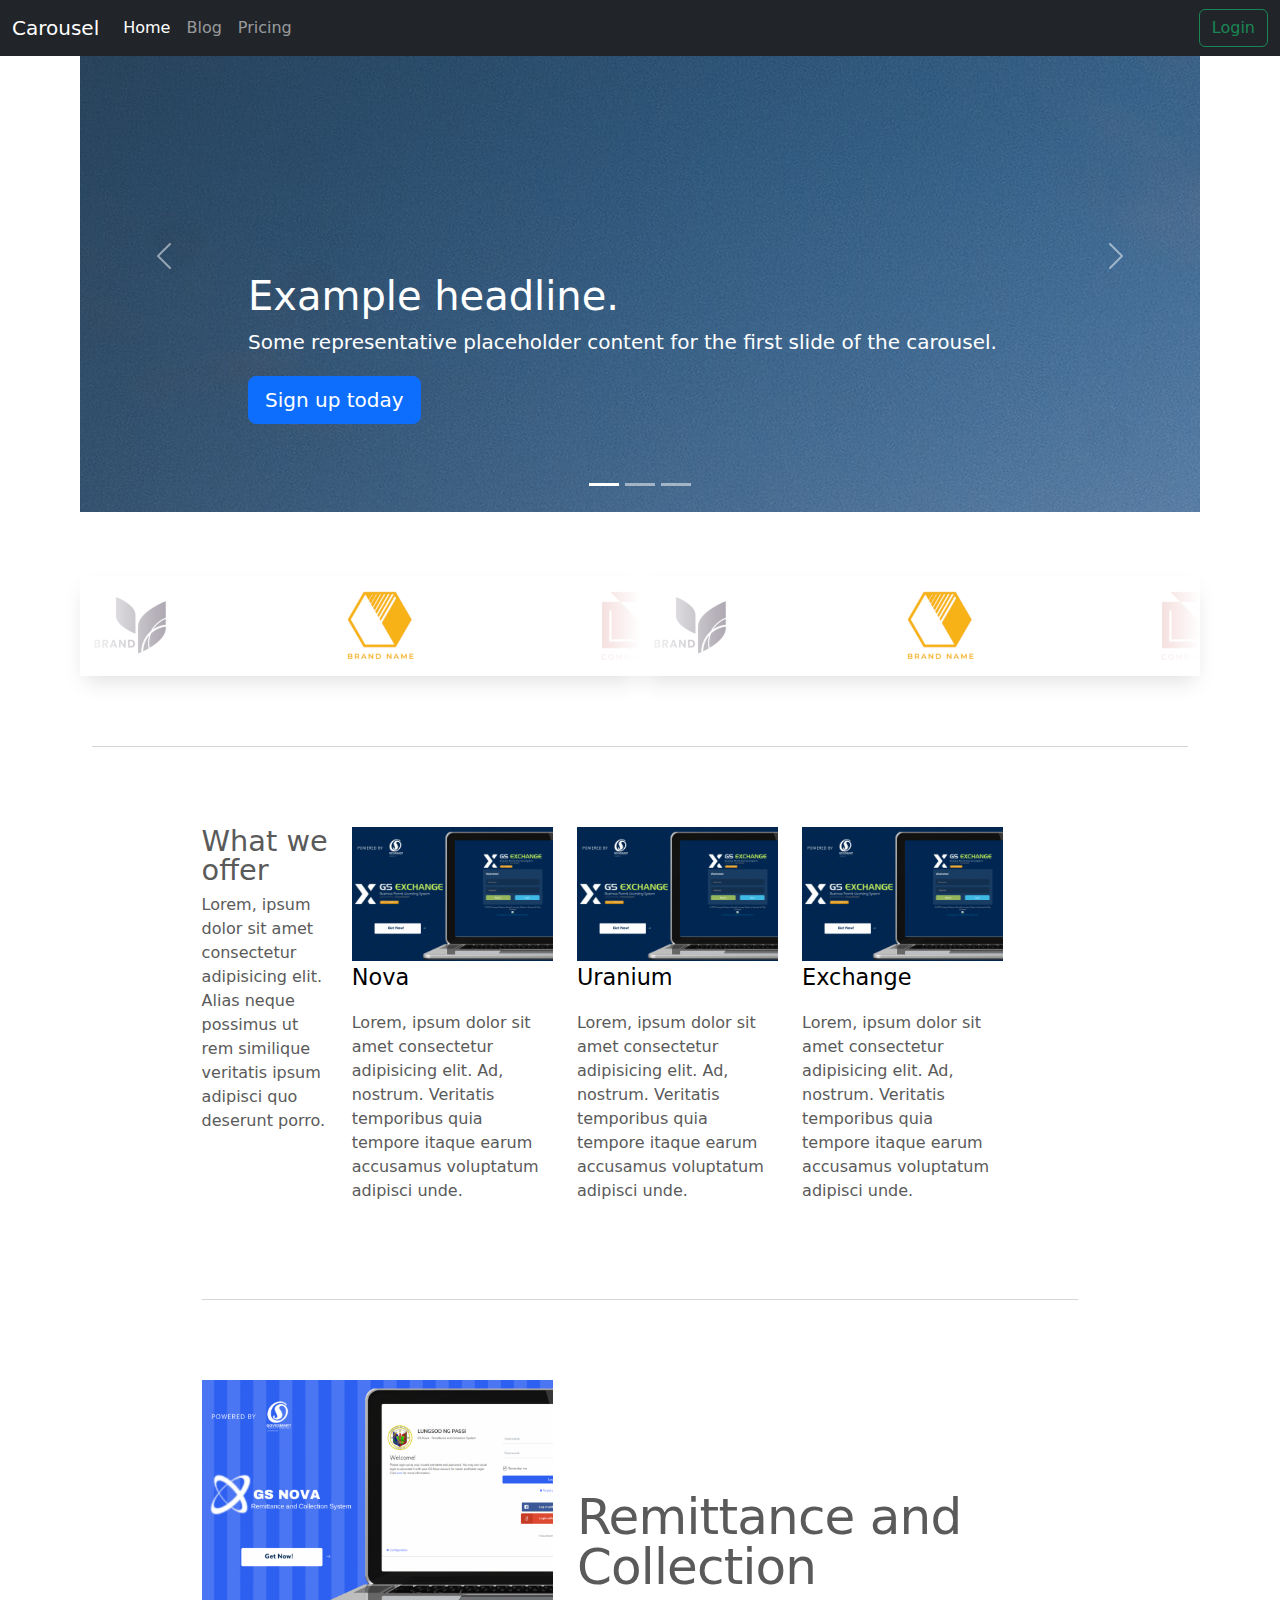
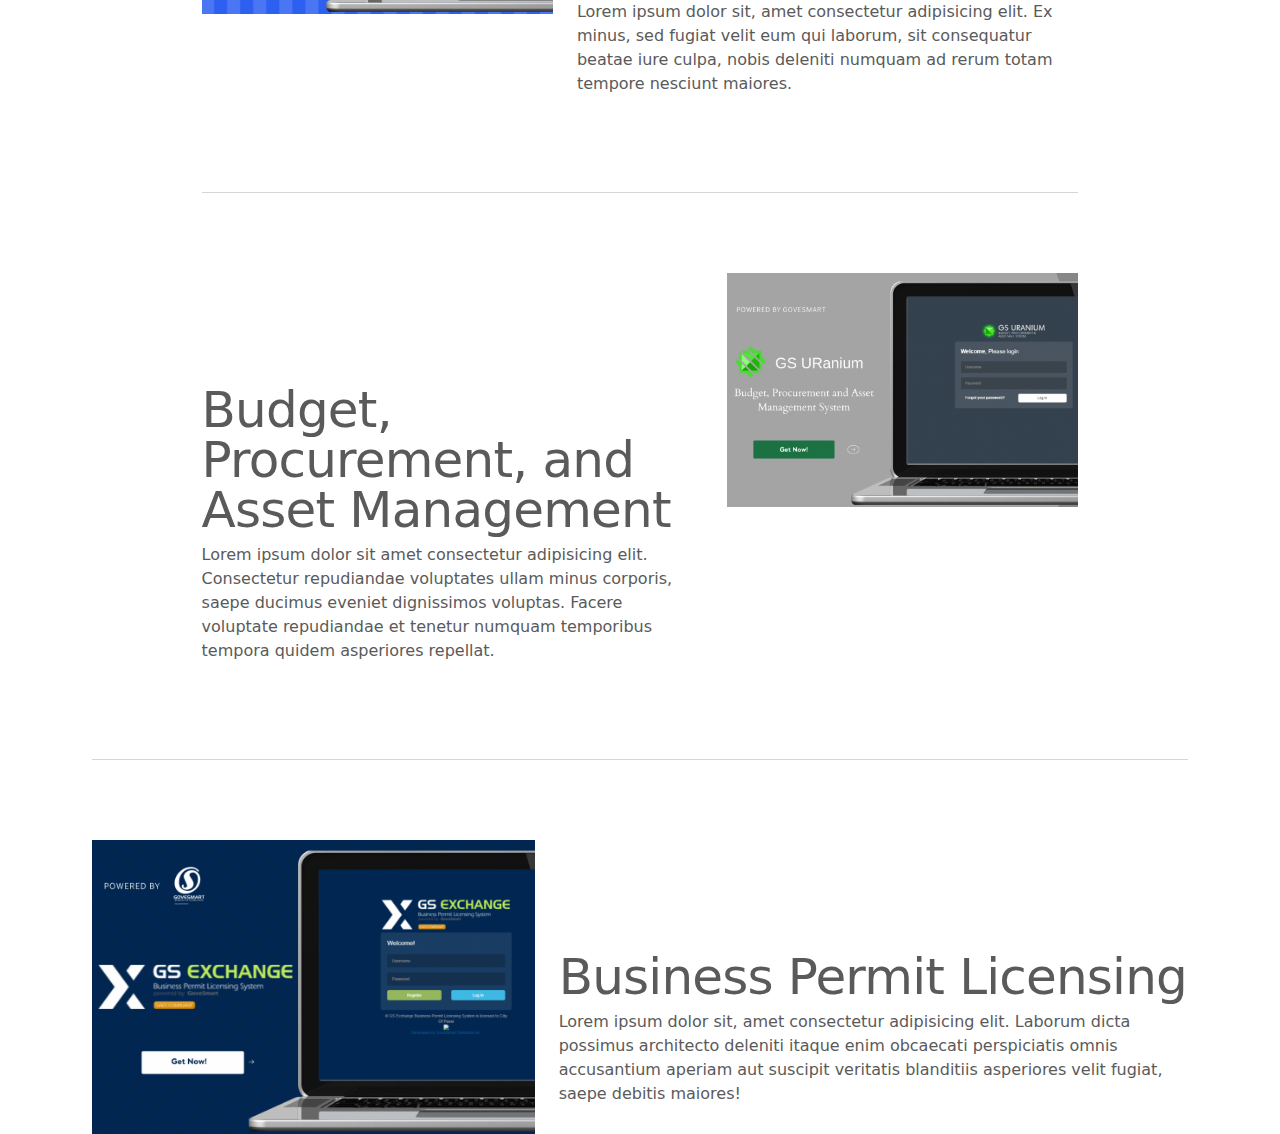
==== index.html @ 00ea893e "Update index.html" ====
<!DOCTYPE html>
<html lang="en">
<head>
    <meta charset="UTF-8">
    <meta http-equiv="X-UA-Compatible" content="IE=edge">
    <meta name="viewport" content="width=device-width, initial-scale=1.0">
    <link rel="stylesheet" href="./assets//styles/styles.css">
    <title>Home</title>
</head>
<body>
    <header>
        <nav class="navbar navbar-expand-md navbar-dark fixed-top bg-dark">
            <div class="container-fluid">
                <a href="#" class="navbar-brand">Carousel</a>
                <button class="navbar-toggler" type="button" data-bs-toggle="navbarCollapse" aria-expanded="flase" aria-label="toggle navigation">
                    <span class="navbar-toggler-icon"></span>
                </button>

                <div class="collapse navbar-collapse" id="navbarCollapse">
                    <ul class="navbar-nav me-auto mb-2 mb-md-0">
                        <li class="nav-item">
                            <a href="./index.html" class="nav-link active" aria-current="page">Home</a>
                        </li>

                        <li class="nav-item">
                            <a class="nav-link" href="./blog.html">Blog</a>
                        </li>

                        <li class="nav-item">
                            <a class="nav-link" href="#">Pricing</a>
                        </li>
                    </ul>

                    <button class="btn btn-outline-success" type="submit">Login</button>
                </div>
            </div>
        </nav>
      </header>

    <main>
      <!-- START: Hero Carousel -->

      <div id="myCarousel" class="carousel slide" data-bs-ride="carousel">
        <div class="carousel-indicators">
          <button type="button" data-bs-target="#myCarousel" data-bs-slide-to="0" class="active" aria-current="true" aria-label="Slide 1"></button>
          <button type="button" data-bs-target="#myCarousel" data-bs-slide-to="1" aria-label="Slide 2"></button>
          <button type="button" data-bs-target="#myCarousel" data-bs-slide-to="2" aria-label="Slide 3"></button>
        </div>
        <div class="carousel-inner">
          <div class="carousel-item active">
            <img max-width="100%" height="auto" src="./assets/images/daniel-chen-cNaEqXSsZ0k-unsplash.jpg" style="margin-top: -1000px;">
            <div class="container">
              <div class="carousel-caption text-start">
                <h1>Example headline.</h1>
                <p>Some representative placeholder content for the first slide of the carousel.</p>
                <p><a class="btn btn-lg btn-primary" href="#">Sign up today</a></p>
              </div>
            </div>
          </div>
          <div class="carousel-item">
            <img class="bd-placeholder-img" max-width="100%" height="auto" src="./assets/images/gustavo-sanchez-6CHtVhF7-g8-unsplash.jpg" style="margin-top: -1000px;">
            <div class="container">
              <div class="carousel-caption">
                <h1>Another example headline.</h1>
                <p>Some representative placeholder content for the second slide of the carousel.</p>
                <p><a class="btn btn-lg btn-primary" href="#">Learn more</a></p>
              </div>
            </div>
          </div>
          <div class="carousel-item">
            <img class="bd-placeholder-img" max-width="100%" height="auto" src="./assets/images/lily-banse-mjXf6po0TWs-unsplash.jpg" style="margin-top: -1000px;">
            <div class="container">
              <div class="carousel-caption text-end">
                <h1>One more for good measure.</h1>
                <p>Some representative placeholder content for the third slide of this carousel.</p>
                <p><a class="btn btn-lg btn-primary" href="#">Browse gallery</a></p>
              </div>
            </div>
          </div>
        </div>
        <button class="carousel-control-prev" type="button" data-bs-target="#myCarousel" data-bs-slide="prev">
          <span class="carousel-control-prev-icon" aria-hidden="true"></span>
          <span class="visually-hidden">Previous</span>
        </button>
        <button class="carousel-control-next" type="button" data-bs-target="#myCarousel" data-bs-slide="next">
          <span class="carousel-control-next-icon" aria-hidden="true"></span>
          <span class="visually-hidden">Next</span>
        </button>
      </div>

      <!-- END: Hero Carousel -->

      <!-- START: Clients Carousel -->

        <div class="clientCarousel">
          <div class="slider">
            <div class="slide-track">
              <div class="slide">
                <img src="./assets/images/dummy-logo-1.png" height="100" alt="" />
              </div>
              <div class="slide">
                <img src="./assets/images/dummy-logo-2.png" height="100" alt="" />
              </div>
              <div class="slide">
                <img src="./assets/images/dummy-logo-3.png" height="100" alt="" />
              </div>
              <div class="slide">
                <img src="./assets/images/dummy-logo-4.png" height="100" alt="" />
              </div>
              <div class="slide">
                <img src="./assets/images/dummy-logo-5.png" height="100" alt="" />
              </div>
              <div class="slide">
                <img src="./assets/images/dummy-logo-6.png" height="100" alt="" />
              </div>
              <div class="slide">
                <img src="./assets/images/dummy-logo-7.png" height="100" alt="" />
              </div>
              <div class="slide">
                <img src="./assets/images/dummy-logo-8.png" height="100" alt="" />
              </div>
              <div class="slide">
                <img src="./assets/images/dummy-logo-9.png" height="100" alt="" />
              </div>
            </div>
          </div>

          <div class="slider">
            <div class="slide-track">
              <div class="slide">
                <img src="./assets/images/dummy-logo-1.png" height="100" alt="" />
              </div>
              <div class="slide">
                <img src="./assets/images/dummy-logo-2.png" height="100" alt="" />
              </div>
              <div class="slide">
                <img src="./assets/images/dummy-logo-3.png" height="100" alt="" />
              </div>
              <div class="slide">
                <img src="./assets/images/dummy-logo-4.png" height="100" alt="" />
              </div>
              <div class="slide">
                <img src="./assets/images/dummy-logo-5.png" height="100" alt="" />
              </div>
              <div class="slide">
                <img src="./assets/images/dummy-logo-6.png" height="100" alt="" />
              </div>
              <div class="slide">
                <img src="./assets/images/dummy-logo-7.png" height="100" alt="" />
              </div>
              <div class="slide">
                <img src="./assets/images/dummy-logo-8.png" height="100" alt="" />
              </div>
              <div class="slide">
                <img src="./assets/images/dummy-logo-9.png" height="100" alt="" />
              </div>
            </div>
          </div>
        </div>

        <!-- START: Clients Carousel -->

      <div class="container marketing">

        <hr class="featurette-divider">

        <div class="myContainer">
          <div class="row featurette">
            <div class="col-md-2">
              <h6 class="my-featuretter-heading-1 fw-normal lh-1">What we offer</h6>
              <p class="lead">Lorem, ipsum dolor sit amet consectetur adipisicing elit. Alias neque possimus ut rem similique veritatis ipsum adipisci quo deserunt porro.</p>
            </div>
            <div class="col-md-3">
              <img class="bd-placeholder-img bd-placeholder-img-lg featurette-image img-fluid mx-auto" height="170px"src="./assets/images/exchange.png" alt="exchange">
              <p class="my-para">Nova</p>
              <p>Lorem, ipsum dolor sit amet consectetur adipisicing elit. Ad, nostrum. Veritatis temporibus quia tempore itaque earum accusamus voluptatum adipisci unde.</p>
            </div>
            <div class="col-md-3">
              <img class="bd-placeholder-img bd-placeholder-img-lg featurette-image img-fluid mx-auto" height="170px"src="./assets/images/exchange.png" alt="exchange">
              <p class="my-para">Uranium</p>
              <p>Lorem, ipsum dolor sit amet consectetur adipisicing elit. Ad, nostrum. Veritatis temporibus quia tempore itaque earum accusamus voluptatum adipisci unde.</p>
            </div>
            <div class="col-md-3">
              <img class="bd-placeholder-img bd-placeholder-img-lg featurette-image img-fluid mx-auto" height="170px"src="./assets/images/exchange.png" alt="exchange">
              <p class="my-para">Exchange</p>
              <p>Lorem, ipsum dolor sit amet consectetur adipisicing elit. Ad, nostrum. Veritatis temporibus quia tempore itaque earum accusamus voluptatum adipisci unde.</p>
            </div>
          </div>
      
          <hr class="featurette-divider">
      
          <div class="row featurette">
            <div class="col-md-7 order-md-2">
              <h2 class="featurette-heading fw-normal lh-1">Remittance and Collection</h2>
              <p class="lead">Lorem ipsum dolor sit, amet consectetur adipisicing elit. Ex minus, sed fugiat velit eum qui laborum, sit consequatur beatae iure culpa, nobis deleniti numquam ad rerum totam tempore nesciunt maiores.</p>
            </div>
            <div class="col-md-5 order-md-1">
              <img class="bd-placeholder-img bd-placeholder-img-lg featurette-image img-fluid mx-auto" width="500" height="500"  src="./assets/images/nova.png" alt="nova">
            </div>
          </div>
      
          <hr class="featurette-divider">
      
          <div class="row featurette">
            <div class="col-md-7">
              <h2 class="featurette-heading fw-normal lh-1">Budget, Procurement, and Asset Management</h2>
              <p class="lead">Lorem ipsum dolor sit amet consectetur adipisicing elit. Consectetur repudiandae voluptates ullam minus corporis, saepe ducimus eveniet dignissimos voluptas. Facere voluptate repudiandae et tenetur numquam temporibus tempora quidem asperiores repellat.</p>
            </div>
            <div class="col-md-5">
              <img class="bd-placeholder-img bd-placeholder-img-lg featurette-image img-fluid mx-auto" width="500" height="500"  src="./assets/images/uranium.png" alt="uranium">
            </div>
          </div>
        </div>

        <hr class="featurette-divider">

        <div class="row featurette">
          <div class="col-md-7 order-md-2">
            <h2 class="featurette-heading fw-normal lh-1">Business Permit Licensing</h2>
            <p class="lead">Lorem ipsum dolor sit, amet consectetur adipisicing elit. Laborum dicta possimus architecto deleniti itaque enim obcaecati perspiciatis omnis accusantium aperiam aut suscipit veritatis blanditiis asperiores velit fugiat, saepe debitis maiores!</p>
          </div>
          <div class="col-md-5 order-md-1">
            <img class="bd-placeholder-img bd-placeholder-img-lg featurette-image img-fluid mx-auto" width="500" height="500"  src="./assets/images/exchange.png" alt="exchange">
            </div>
        </div>

        <!-- /END THE FEATURETTES -->

      </div>
  </main>

  <script src="./assets/scripts/bootstrap.bundle.min.js"></script>
</body>
</html>
---- assets/styles/styles.css ----
@import './main/bootstrap.min.css';
@import './main/carousel.css';
@import './main/myStyle.css';
@import './main/otherStyles.css';
/* @import './main/blog.css';
@import './main/pricing.css';
@import './main/product.css'; */


/* START: Carousel Style */

.bd-placeholder-img {
    font-size: 1.125rem;
    text-anchor: middle;
    -webkit-user-select: none;
    -moz-user-select: none;
    user-select: none;
  }

  @media (min-width: 768px) {
    .bd-placeholder-img-lg {
      font-size: 3.5rem;
    }
  }

  .b-example-divider {
    height: 3rem;
    background-color: rgba(0, 0, 0, .1);
    border: solid rgba(0, 0, 0, .15);
    border-width: 1px 0;
    box-shadow: inset 0 .5em 1.5em rgba(0, 0, 0, .1), inset 0 .125em .5em rgba(0, 0, 0, .15);
  }

  .b-example-vr {
    flex-shrink: 0;
    width: 1.5rem;
    height: 100vh;
  }

  .bi {
    vertical-align: -.125em;
    fill: currentColor;
  }

  .nav-scroller {
    position: relative;
    z-index: 2;
    height: 2.75rem;
    overflow-y: hidden;
  }

  .nav-scroller .nav {
    display: flex;
    flex-wrap: nowrap;
    padding-bottom: 1rem;
    margin-top: -1px;
    overflow-x: auto;
    text-align: center;
    white-space: nowrap;
    -webkit-overflow-scrolling: touch;
  }

/* END: Carousel Style */

/* START: Blog Style */

.bd-placeholder-img {
  font-size: 1.125rem;
  text-anchor: middle;
  -webkit-user-select: none;
  -moz-user-select: none;
  user-select: none;
}

@media (min-width: 768px) {
  .bd-placeholder-img-lg {
    font-size: 3.5rem;
  }
}

.b-example-divider {
  height: 3rem;
  background-color: rgba(0, 0, 0, .1);
  border: solid rgba(0, 0, 0, .15);
  border-width: 1px 0;
  box-shadow: inset 0 .5em 1.5em rgba(0, 0, 0, .1), inset 0 .125em .5em rgba(0, 0, 0, .15);
}

.b-example-vr {
  flex-shrink: 0;
  width: 1.5rem;
  height: 100vh;
}

.bi {
  vertical-align: -.125em;
  fill: currentColor;
}

.nav-scroller {
  position: relative;
  z-index: 2;
  height: 2.75rem;
  overflow-y: hidden;
}

.nav-scroller .nav {
  display: flex;
  flex-wrap: nowrap;
  padding-bottom: 1rem;
  margin-top: -1px;
  overflow-x: auto;
  text-align: center;
  white-space: nowrap;
  -webkit-overflow-scrolling: touch;
}

/* END: Blog Style */
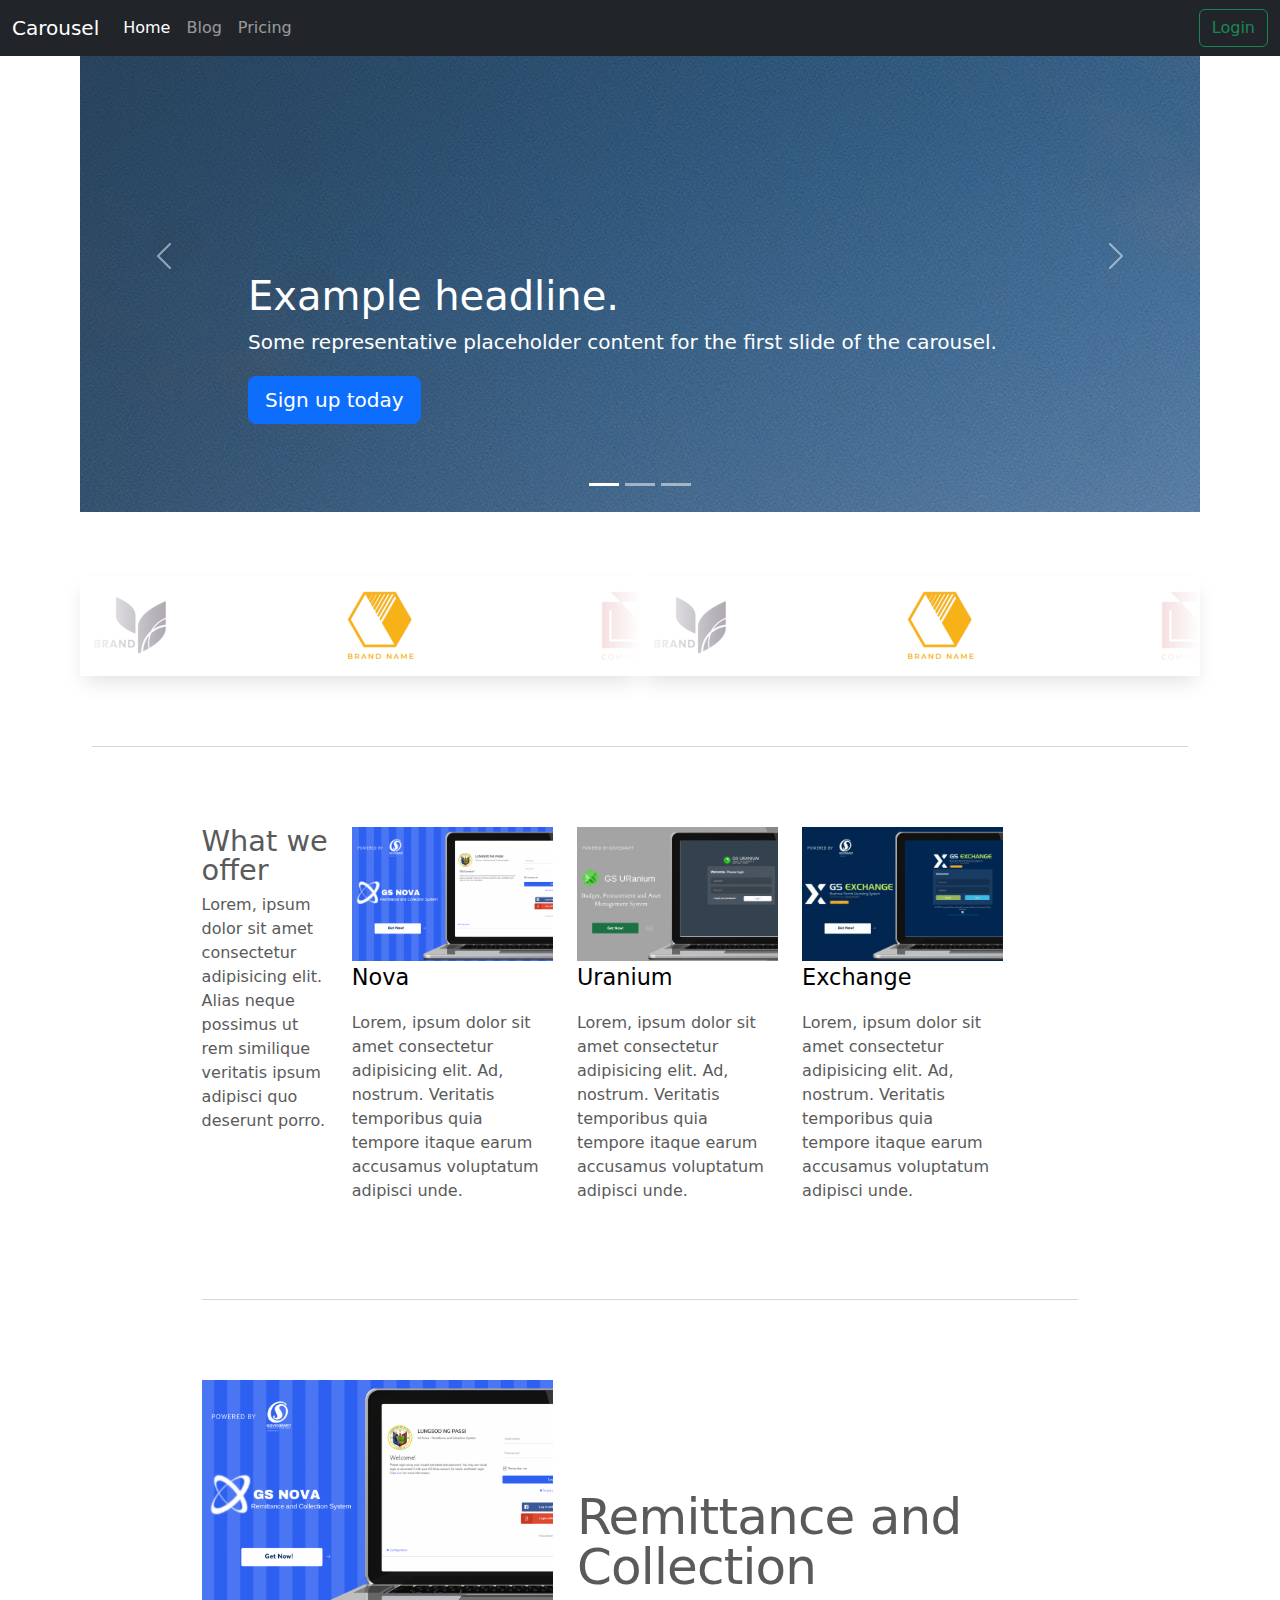
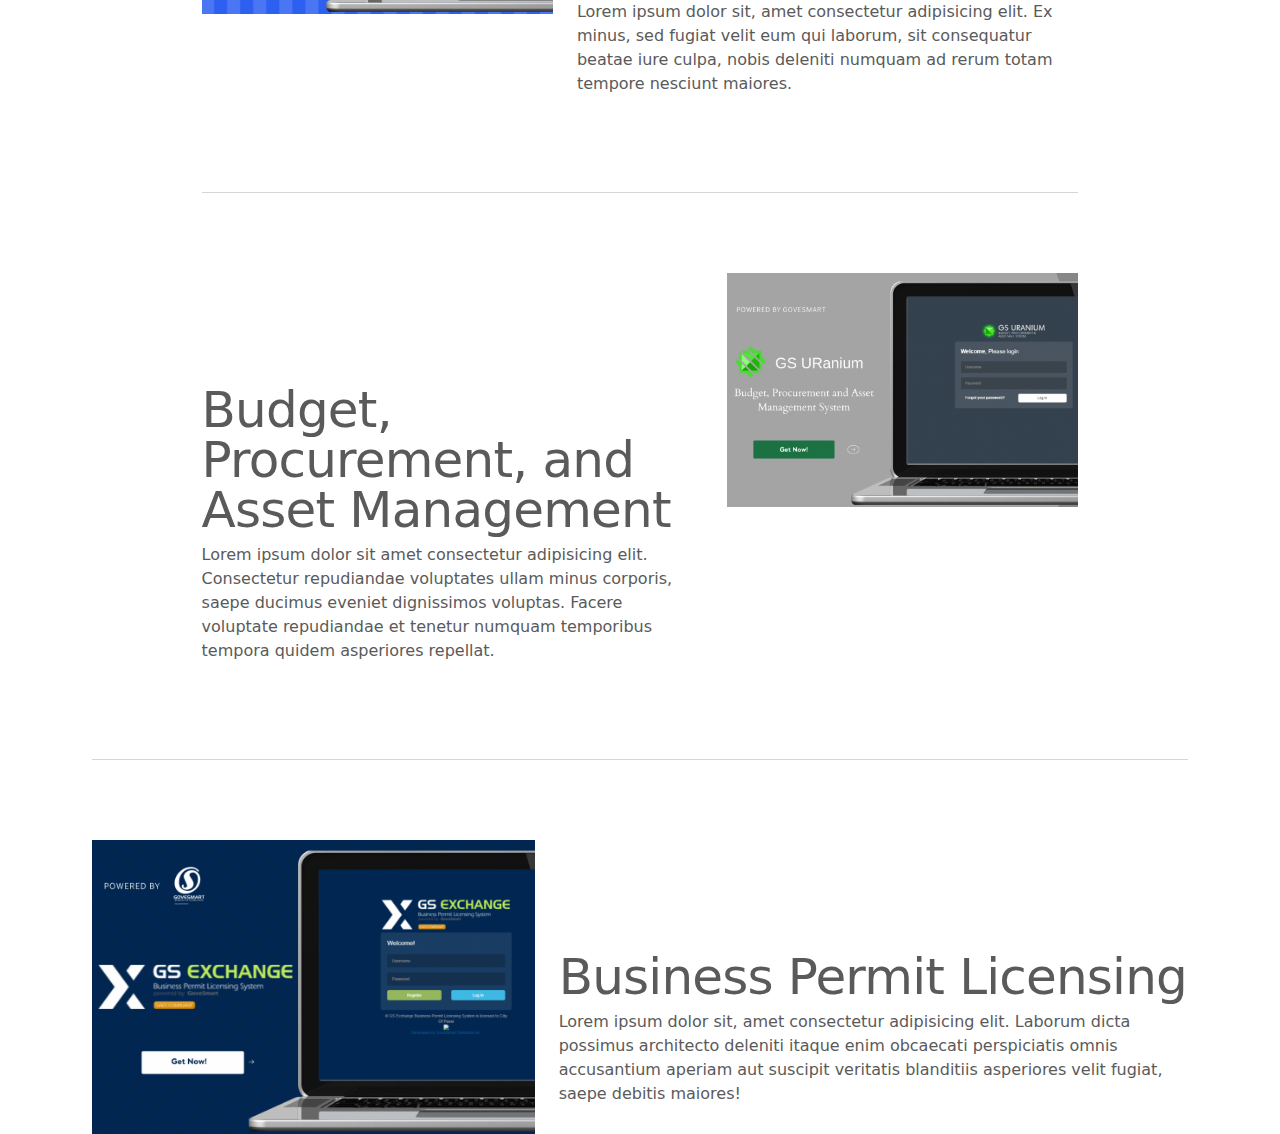
==== commit a2cdb877: "Update index.html" ====
--- a/index.html
+++ b/index.html
@@ -171,12 +171,12 @@
               <p class="lead">Lorem, ipsum dolor sit amet consectetur adipisicing elit. Alias neque possimus ut rem similique veritatis ipsum adipisci quo deserunt porro.</p>
             </div>
             <div class="col-md-3">
-              <img class="bd-placeholder-img bd-placeholder-img-lg featurette-image img-fluid mx-auto" height="170px"src="./assets/images/exchange.png" alt="exchange">
+              <img class="bd-placeholder-img bd-placeholder-img-lg featurette-image img-fluid mx-auto" height="170px"src="./assets/images/nova.png" alt="exchange">
               <p class="my-para">Nova</p>
               <p>Lorem, ipsum dolor sit amet consectetur adipisicing elit. Ad, nostrum. Veritatis temporibus quia tempore itaque earum accusamus voluptatum adipisci unde.</p>
             </div>
             <div class="col-md-3">
-              <img class="bd-placeholder-img bd-placeholder-img-lg featurette-image img-fluid mx-auto" height="170px"src="./assets/images/exchange.png" alt="exchange">
+              <img class="bd-placeholder-img bd-placeholder-img-lg featurette-image img-fluid mx-auto" height="170px"src="./assets/images/uranium.png" alt="exchange">
               <p class="my-para">Uranium</p>
               <p>Lorem, ipsum dolor sit amet consectetur adipisicing elit. Ad, nostrum. Veritatis temporibus quia tempore itaque earum accusamus voluptatum adipisci unde.</p>
             </div>
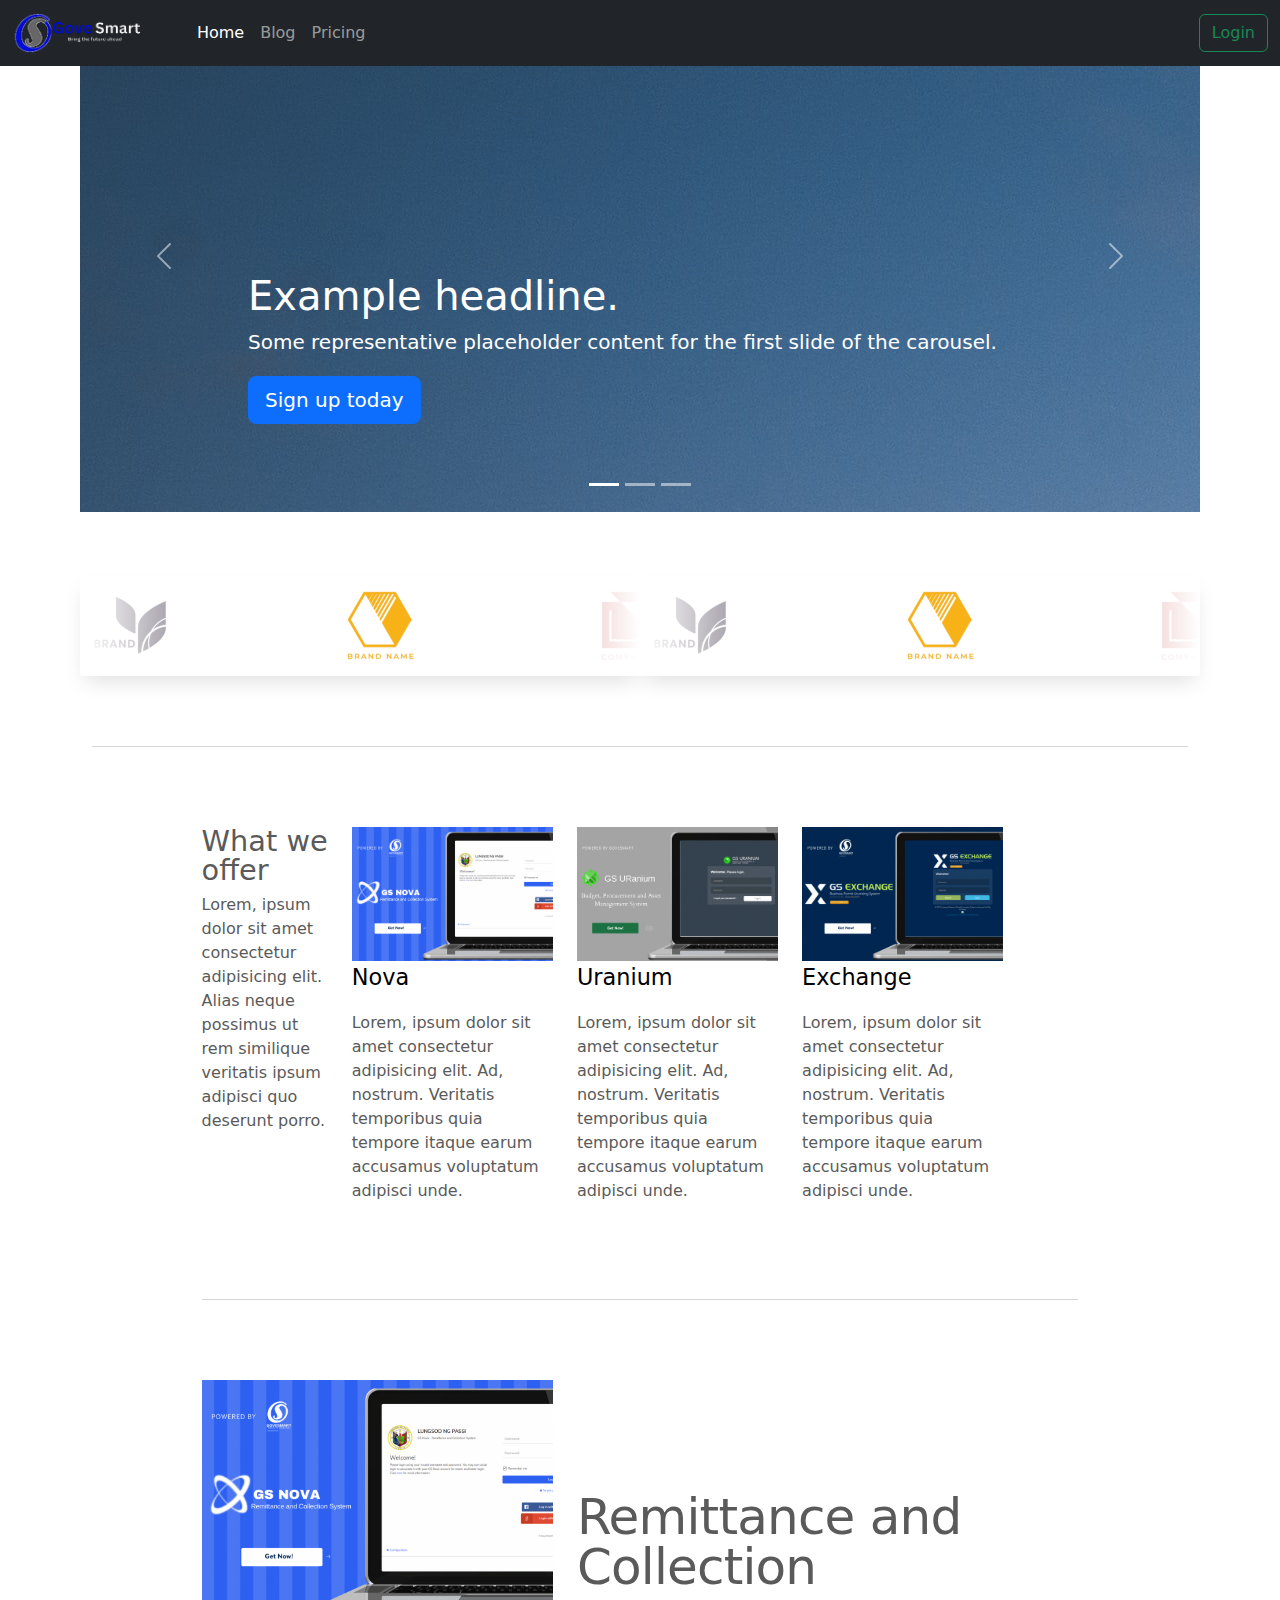
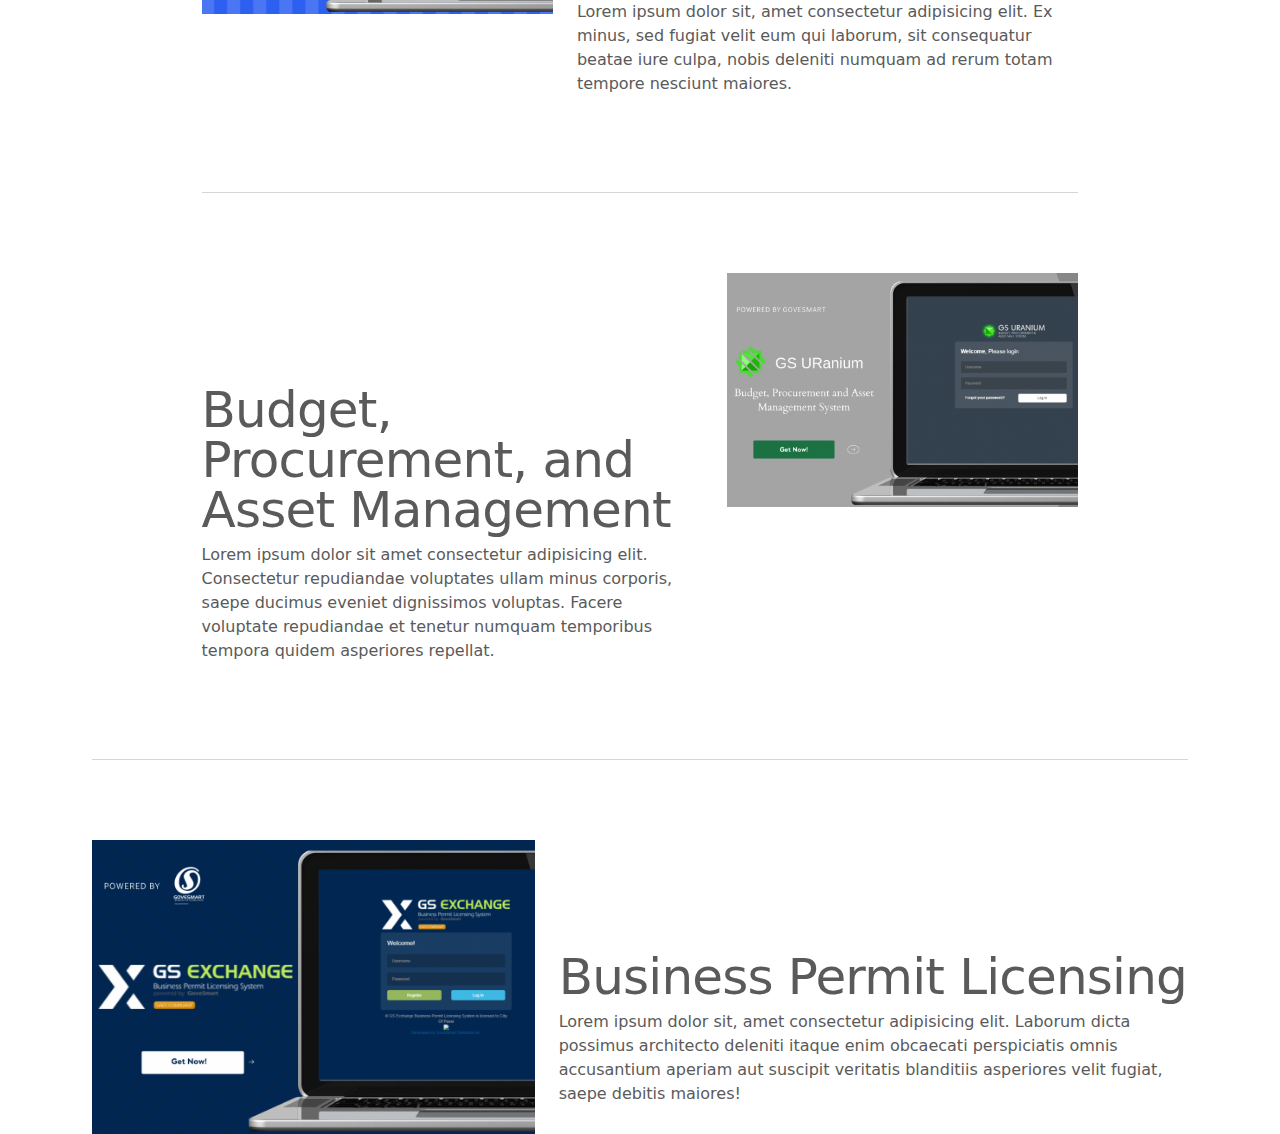
==== commit 6139829d: "Add logo to navbar" ====
--- a/index.html
+++ b/index.html
@@ -11,7 +11,7 @@
     <header>
         <nav class="navbar navbar-expand-md navbar-dark fixed-top bg-dark">
             <div class="container-fluid">
-                <a href="#" class="navbar-brand">Carousel</a>
+                <a href="./index.html" class="navbar-brand"><img src="./assets/images/logo.png" alt="" height="40px"></a>
                 <button class="navbar-toggler" type="button" data-bs-toggle="navbarCollapse" aria-expanded="flase" aria-label="toggle navigation">
                     <span class="navbar-toggler-icon"></span>
                 </button>
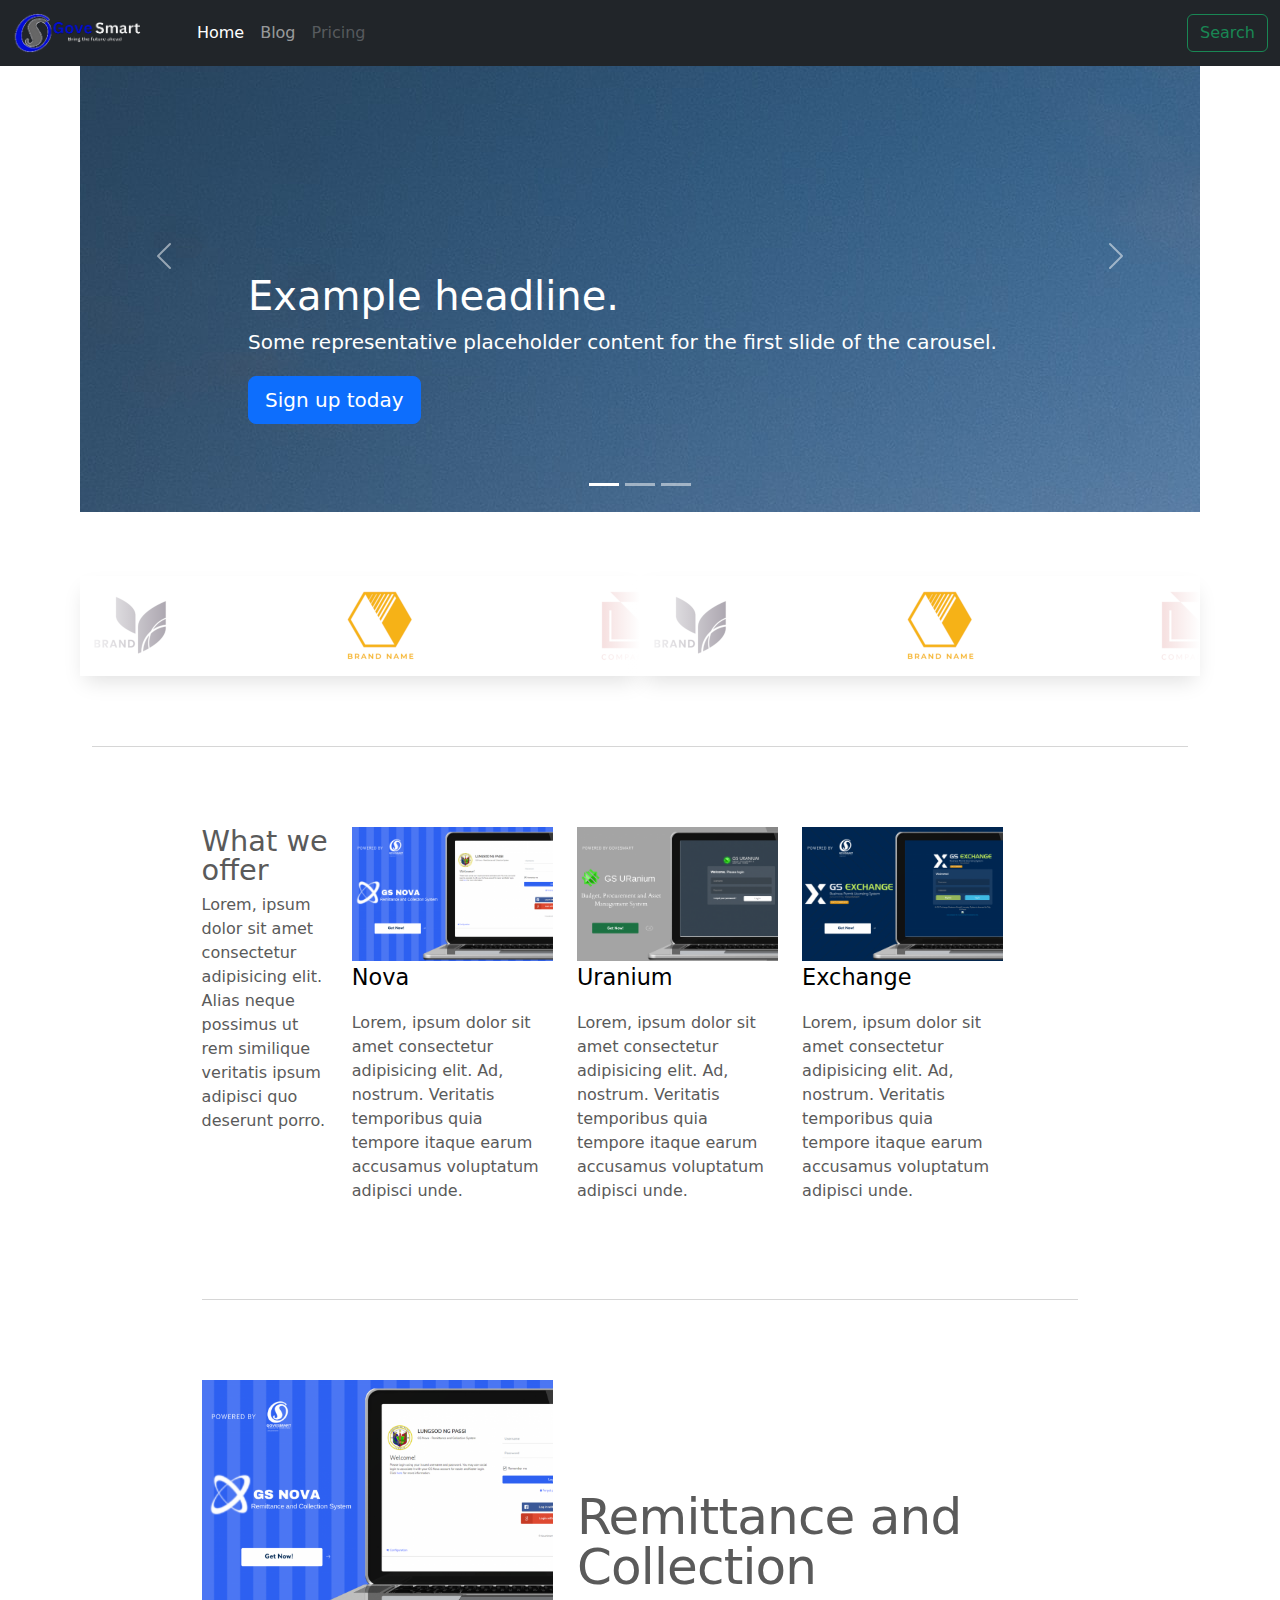
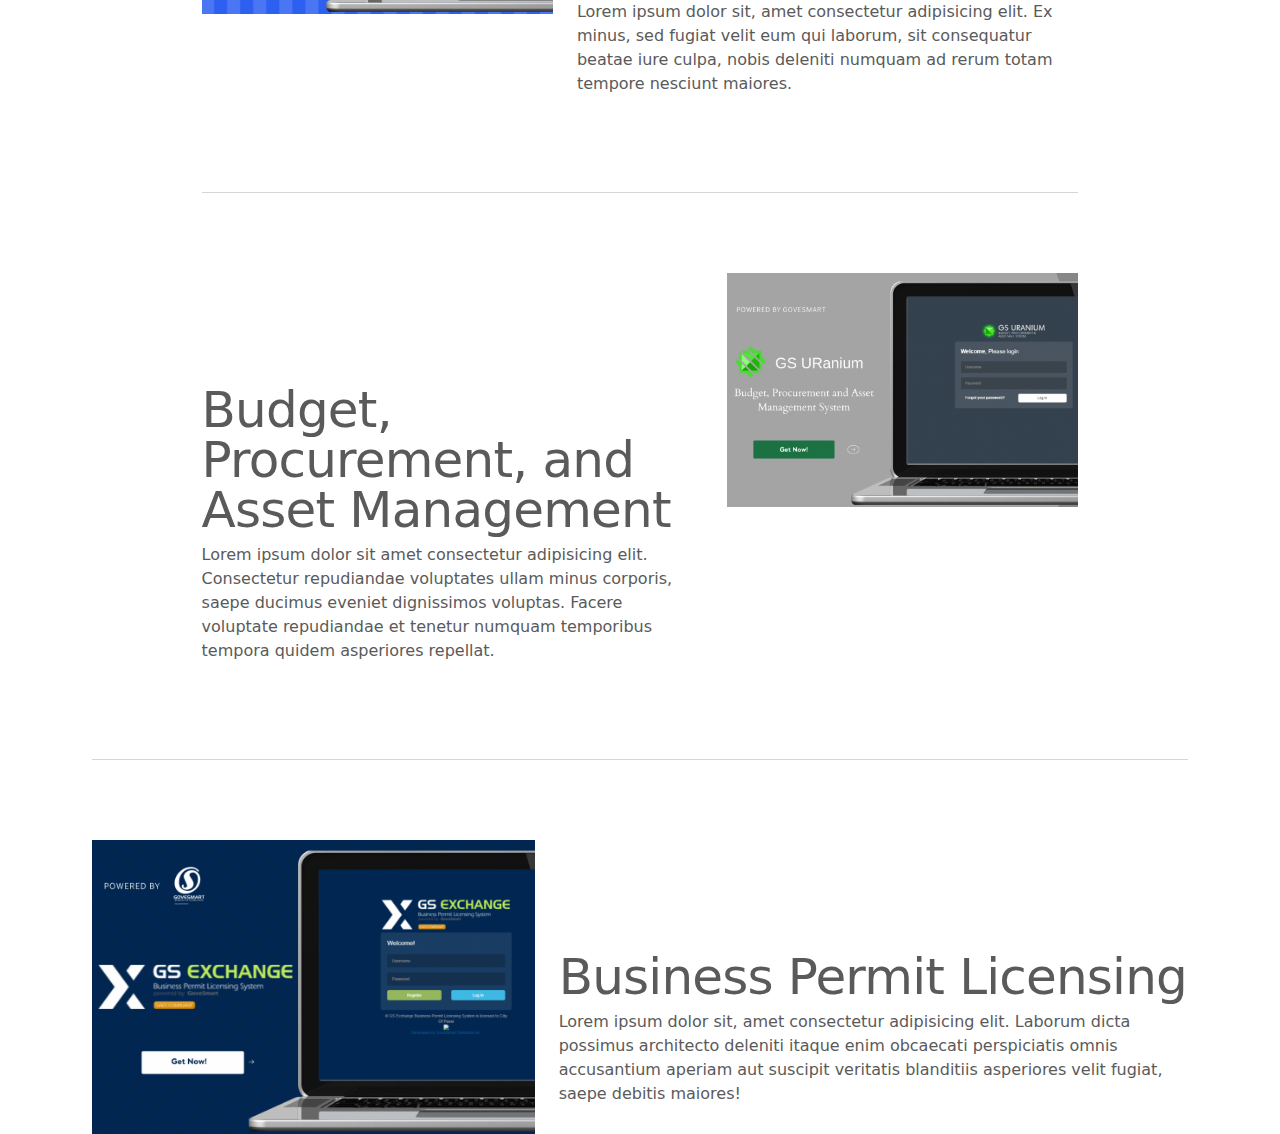
==== commit e5b9cc37: "Update index.html" ====
--- a/index.html
+++ b/index.html
@@ -9,32 +9,28 @@
 </head>
 <body>
     <header>
-        <nav class="navbar navbar-expand-md navbar-dark fixed-top bg-dark">
-            <div class="container-fluid">
-                <a href="./index.html" class="navbar-brand"><img src="./assets/images/logo.png" alt="" height="40px"></a>
-                <button class="navbar-toggler" type="button" data-bs-toggle="navbarCollapse" aria-expanded="flase" aria-label="toggle navigation">
-                    <span class="navbar-toggler-icon"></span>
-                </button>
-
-                <div class="collapse navbar-collapse" id="navbarCollapse">
-                    <ul class="navbar-nav me-auto mb-2 mb-md-0">
-                        <li class="nav-item">
-                            <a href="./index.html" class="nav-link active" aria-current="page">Home</a>
-                        </li>
-
-                        <li class="nav-item">
-                            <a class="nav-link" href="./blog.html">Blog</a>
-                        </li>
-
-                        <li class="nav-item">
-                            <a class="nav-link" href="#">Pricing</a>
-                        </li>
-                    </ul>
-
-                    <button class="btn btn-outline-success" type="submit">Login</button>
-                </div>
-            </div>
-        </nav>
+      <nav class="navbar navbar-expand-md navbar-dark fixed-top bg-dark">
+        <div class="container-fluid">
+          <a class="navbar-brand" href="#"><img src="./assets/images/logo.png" height="40px"></a>
+          <button class="navbar-toggler" type="button" data-bs-toggle="collapse" data-bs-target="#navbarCollapse" aria-controls="navbarCollapse" aria-expanded="false" aria-label="Toggle navigation">
+            <span class="navbar-toggler-icon"></span>
+          </button>
+          <div class="collapse navbar-collapse" id="navbarCollapse">
+            <ul class="navbar-nav me-auto mb-2 mb-md-0">
+              <li class="nav-item">
+                <a class="nav-link active" aria-current="page" href="./index.html">Home</a>
+              </li>
+              <li class="nav-item">
+                <a class="nav-link" href="./blog.html">Blog</a>
+              </li>
+              <li class="nav-item">
+                <a class="nav-link disabled" href="#">Pricing</a>
+              </li>
+            </ul>
+            <button class="btn btn-outline-success" type="submit">Search</button>
+          </div>
+        </div>
+      </nav>
       </header>
 
     <main>
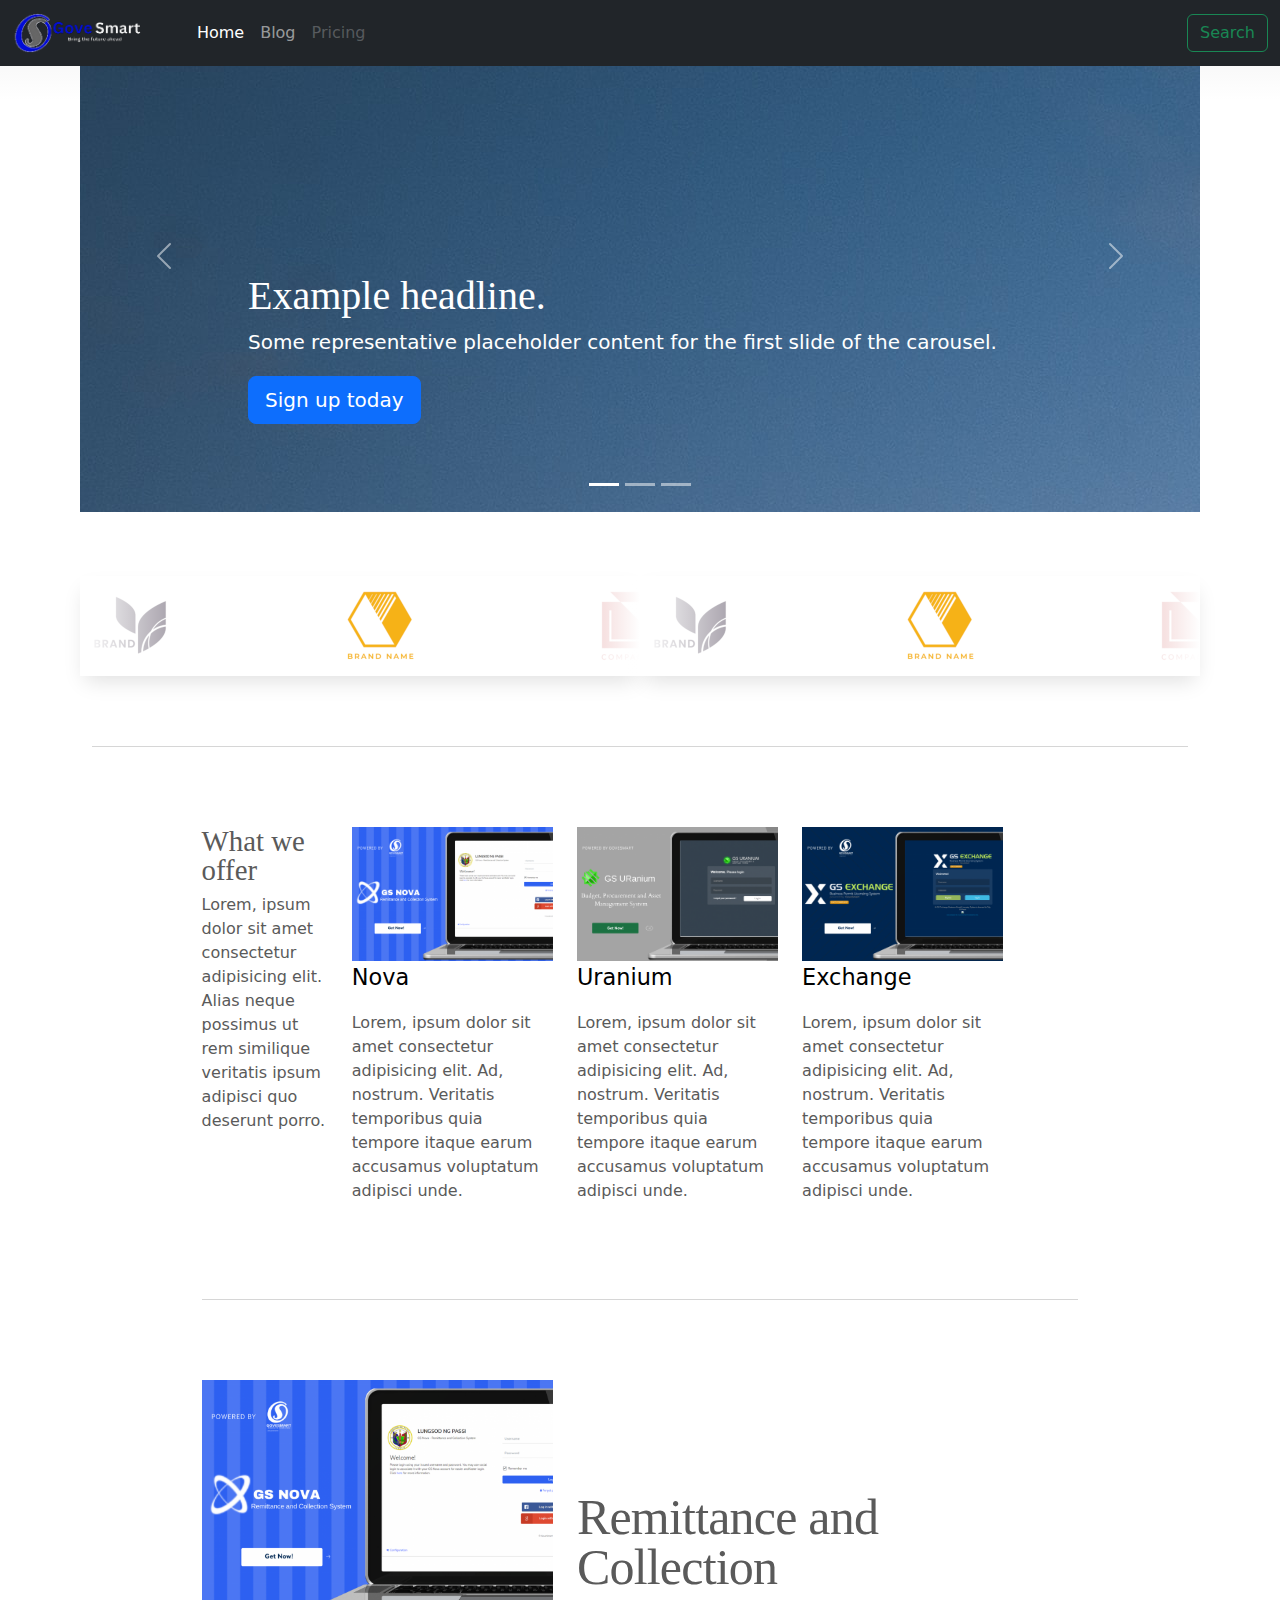
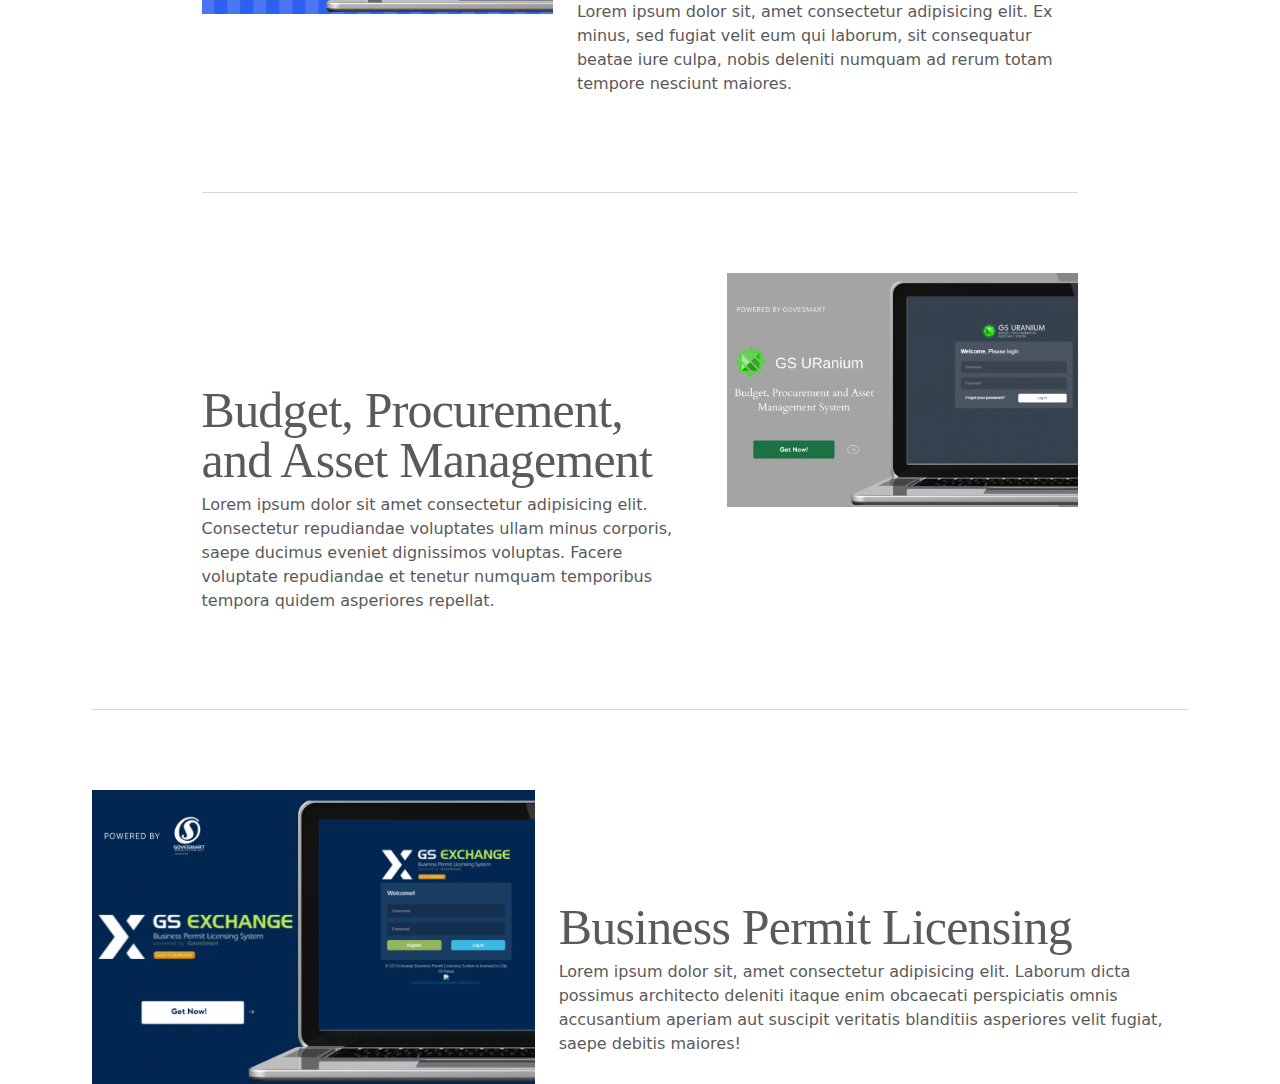
==== commit 677fbb7d: "Update" ====
--- a/index.html
+++ b/index.html
@@ -5,6 +5,7 @@
     <meta http-equiv="X-UA-Compatible" content="IE=edge">
     <meta name="viewport" content="width=device-width, initial-scale=1.0">
     <link rel="stylesheet" href="./assets//styles/styles.css">
+    <link rel="stylesheet" href="https://cdn.jsdelivr.net/npm/@fortawesome/fontawesome-free@5.15.4/css/fontawesome.min.css" integrity="sha384-jLKHWM3JRmfMU0A5x5AkjWkw/EYfGUAGagvnfryNV3F9VqM98XiIH7VBGVoxVSc7" crossorigin="anonymous">
     <title>Home</title>
 </head>
 <body>
--- a/assets/styles/styles.css
+++ b/assets/styles/styles.css
@@ -2,9 +2,9 @@
 @import './main/carousel.css';
 @import './main/myStyle.css';
 @import './main/otherStyles.css';
-/* @import './main/blog.css';
+@import './main/blog.css';
 @import './main/pricing.css';
-@import './main/product.css'; */
+@import './main/product.css';
 
 
 /* START: Carousel Style */
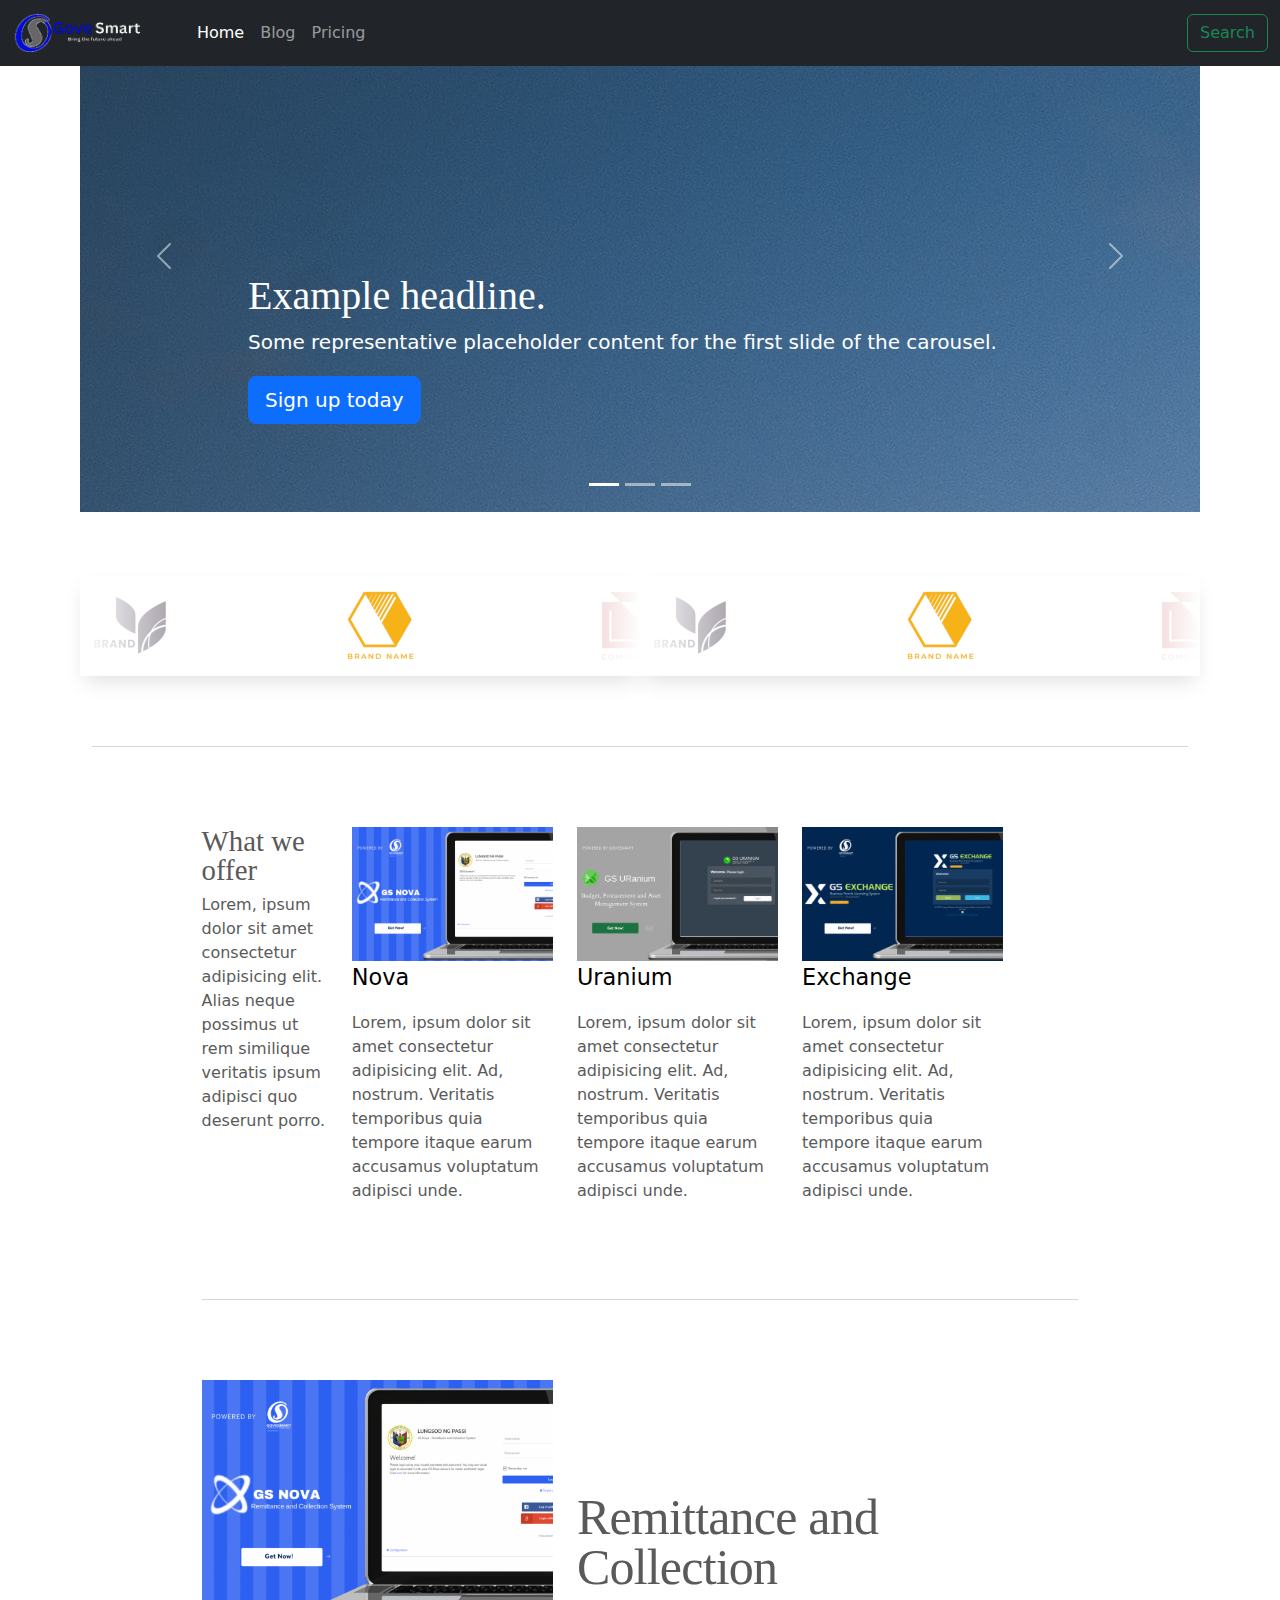
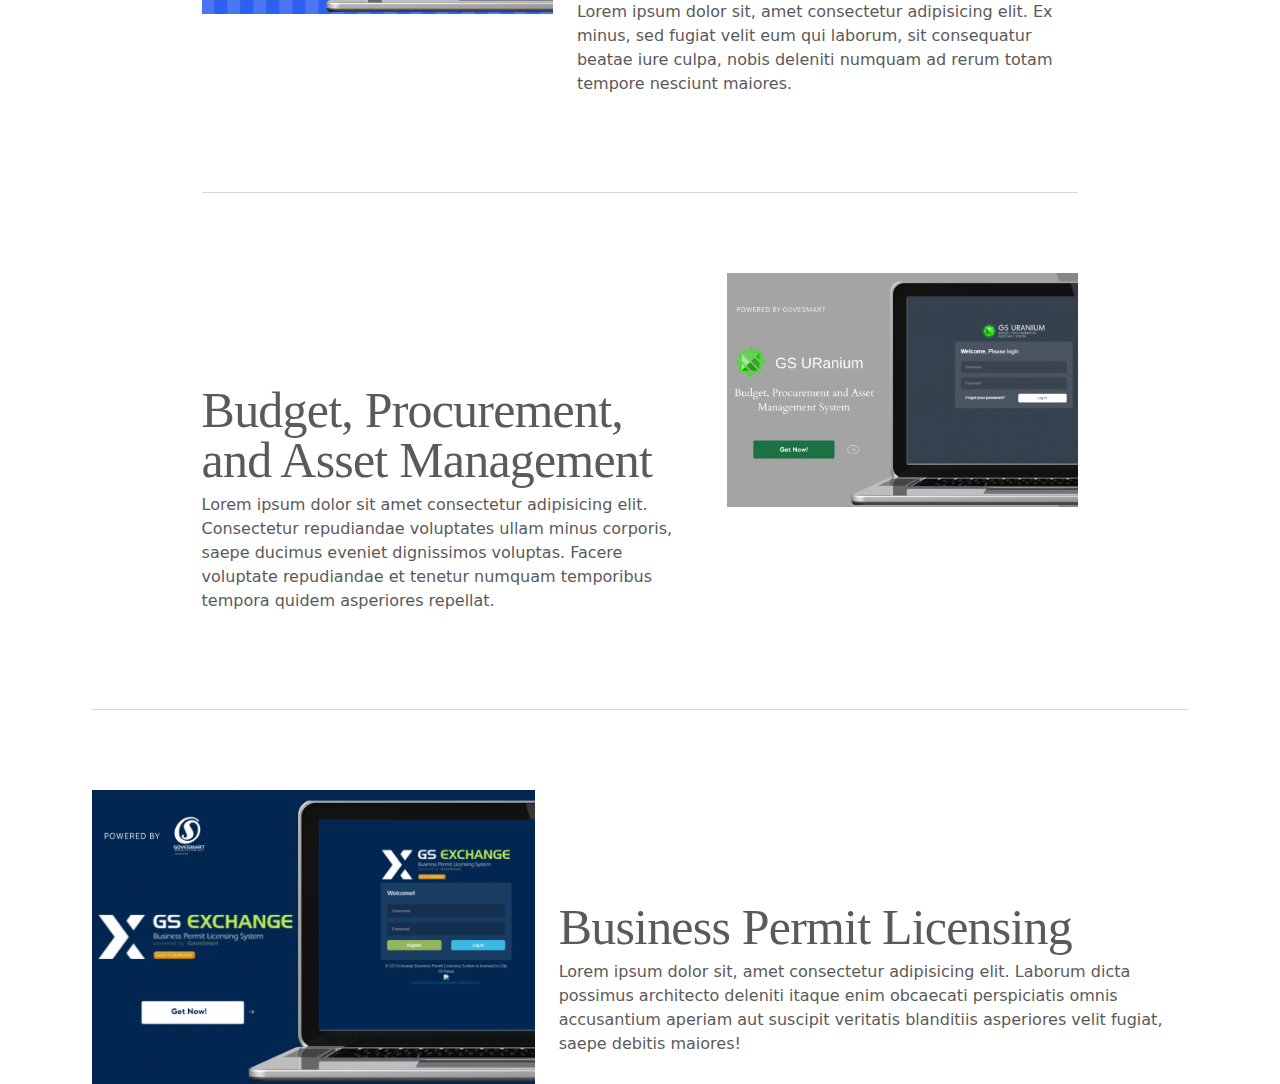
==== commit 91814323: "Update" ====
--- a/index.html
+++ b/index.html
@@ -25,7 +25,7 @@
                 <a class="nav-link" href="./blog.html">Blog</a>
               </li>
               <li class="nav-item">
-                <a class="nav-link disabled" href="#">Pricing</a>
+                <a class="nav-link" href="#">Pricing</a>
               </li>
             </ul>
             <button class="btn btn-outline-success" type="submit">Search</button>
--- a/assets/styles/styles.css
+++ b/assets/styles/styles.css
@@ -3,8 +3,8 @@
 @import './main/myStyle.css';
 @import './main/otherStyles.css';
 @import './main/blog.css';
-@import './main/pricing.css';
-@import './main/product.css';
+/* @import './main/pricing.css';
+@import './main/sign-in.css'; */
 
 
 /* START: Carousel Style */
@@ -115,4 +115,115 @@
   -webkit-overflow-scrolling: touch;
 }
 
-/* END: Blog Style */+/* END: Blog Style */
+
+
+/* START: Pricing Style */
+
+.bd-placeholder-img {
+  font-size: 1.125rem;
+  text-anchor: middle;
+  -webkit-user-select: none;
+  -moz-user-select: none;
+  user-select: none;
+}
+
+@media (min-width: 768px) {
+  .bd-placeholder-img-lg {
+    font-size: 3.5rem;
+  }
+}
+
+.b-example-divider {
+  height: 3rem;
+  background-color: rgba(0, 0, 0, .1);
+  border: solid rgba(0, 0, 0, .15);
+  border-width: 1px 0;
+  box-shadow: inset 0 .5em 1.5em rgba(0, 0, 0, .1), inset 0 .125em .5em rgba(0, 0, 0, .15);
+}
+
+.b-example-vr {
+  flex-shrink: 0;
+  width: 1.5rem;
+  height: 100vh;
+}
+
+.bi {
+  vertical-align: -.125em;
+  fill: currentColor;
+}
+
+.nav-scroller {
+  position: relative;
+  z-index: 2;
+  height: 2.75rem;
+  overflow-y: hidden;
+}
+
+.nav-scroller .nav {
+  display: flex;
+  flex-wrap: nowrap;
+  padding-bottom: 1rem;
+  margin-top: -1px;
+  overflow-x: auto;
+  text-align: center;
+  white-space: nowrap;
+  -webkit-overflow-scrolling: touch;
+}
+
+/* END: Pricing Style */
+
+/* START: Sign-in style */
+
+.bd-placeholder-img {
+        font-size: 1.125rem;
+        text-anchor: middle;
+        -webkit-user-select: none;
+        -moz-user-select: none;
+        user-select: none;
+      }
+
+      @media (min-width: 768px) {
+        .bd-placeholder-img-lg {
+          font-size: 3.5rem;
+        }
+      }
+
+      .b-example-divider {
+        height: 3rem;
+        background-color: rgba(0, 0, 0, .1);
+        border: solid rgba(0, 0, 0, .15);
+        border-width: 1px 0;
+        box-shadow: inset 0 .5em 1.5em rgba(0, 0, 0, .1), inset 0 .125em .5em rgba(0, 0, 0, .15);
+      }
+
+      .b-example-vr {
+        flex-shrink: 0;
+        width: 1.5rem;
+        height: 100vh;
+      }
+
+      .bi {
+        vertical-align: -.125em;
+        fill: currentColor;
+      }
+
+      .nav-scroller {
+        position: relative;
+        z-index: 2;
+        height: 2.75rem;
+        overflow-y: hidden;
+      }
+
+      .nav-scroller .nav {
+        display: flex;
+        flex-wrap: nowrap;
+        padding-bottom: 1rem;
+        margin-top: -1px;
+        overflow-x: auto;
+        text-align: center;
+        white-space: nowrap;
+        -webkit-overflow-scrolling: touch;
+      }
+
+/* END: Sign-in style */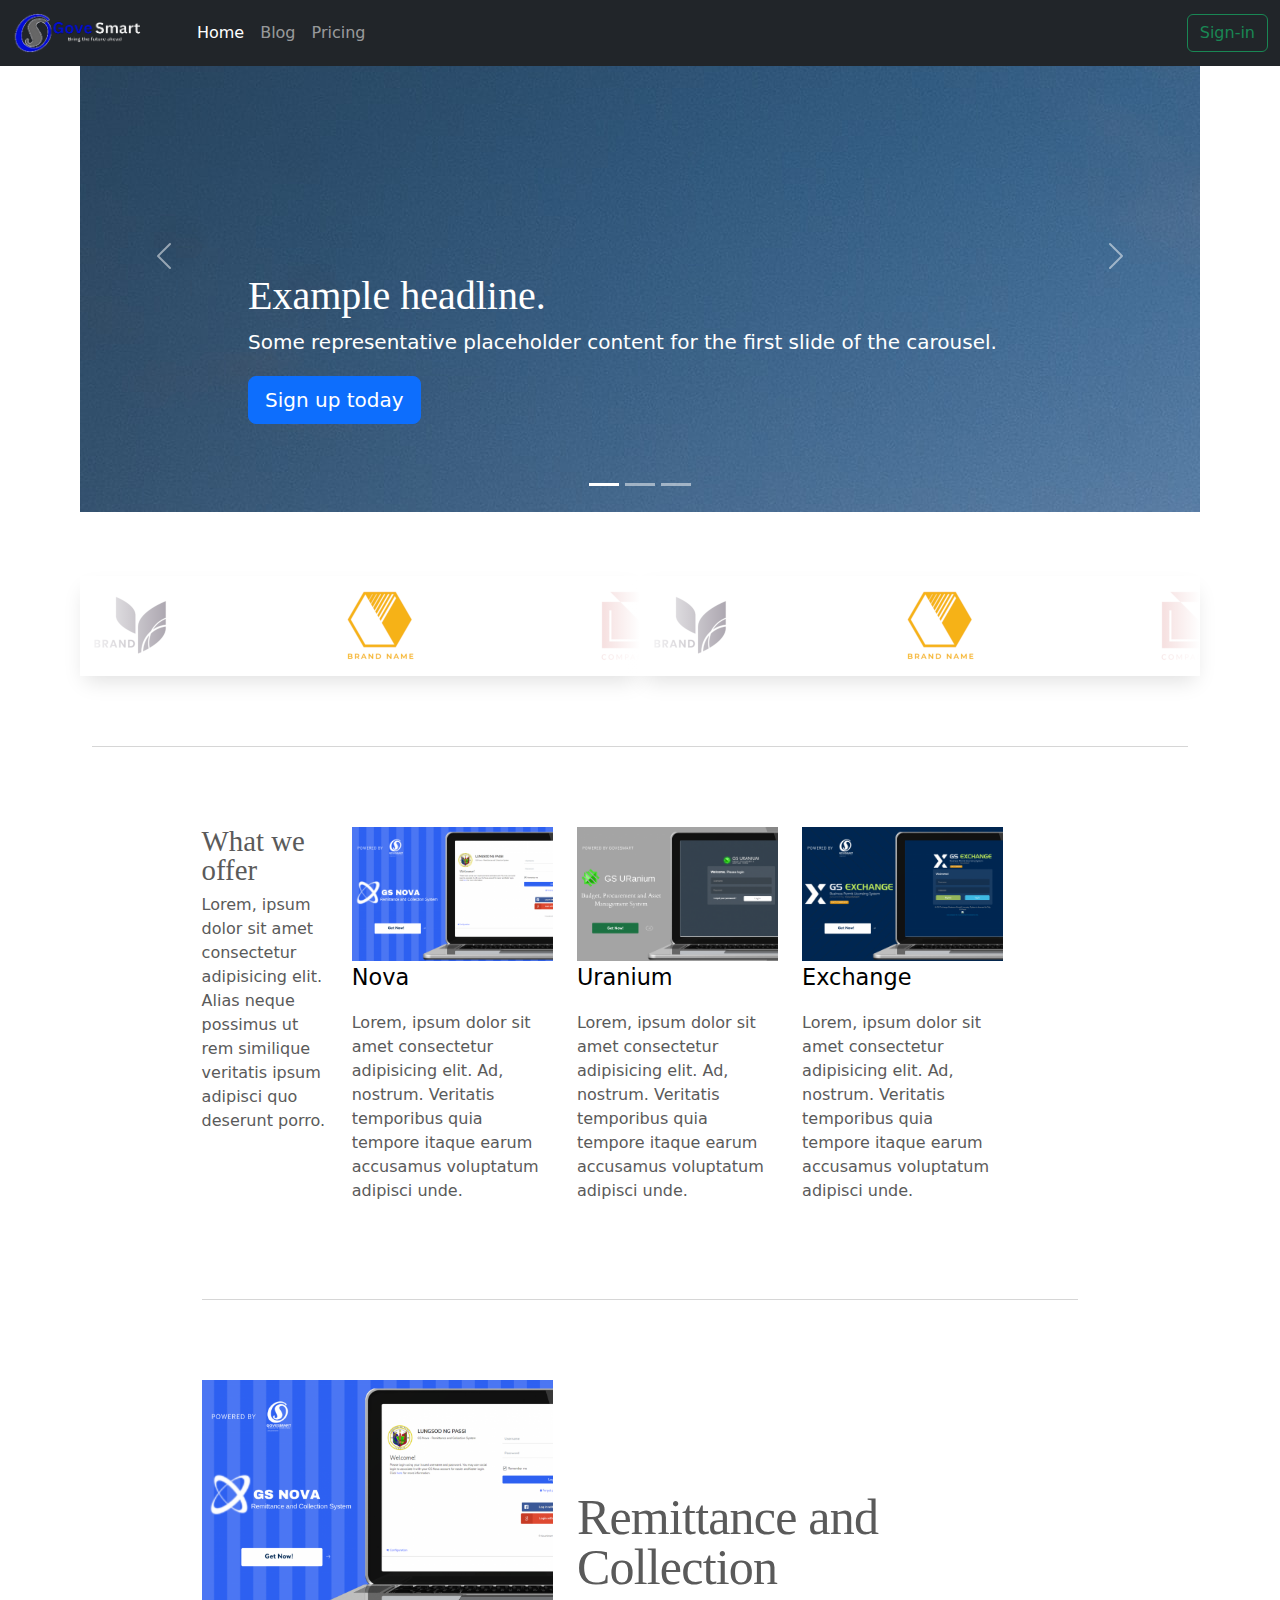
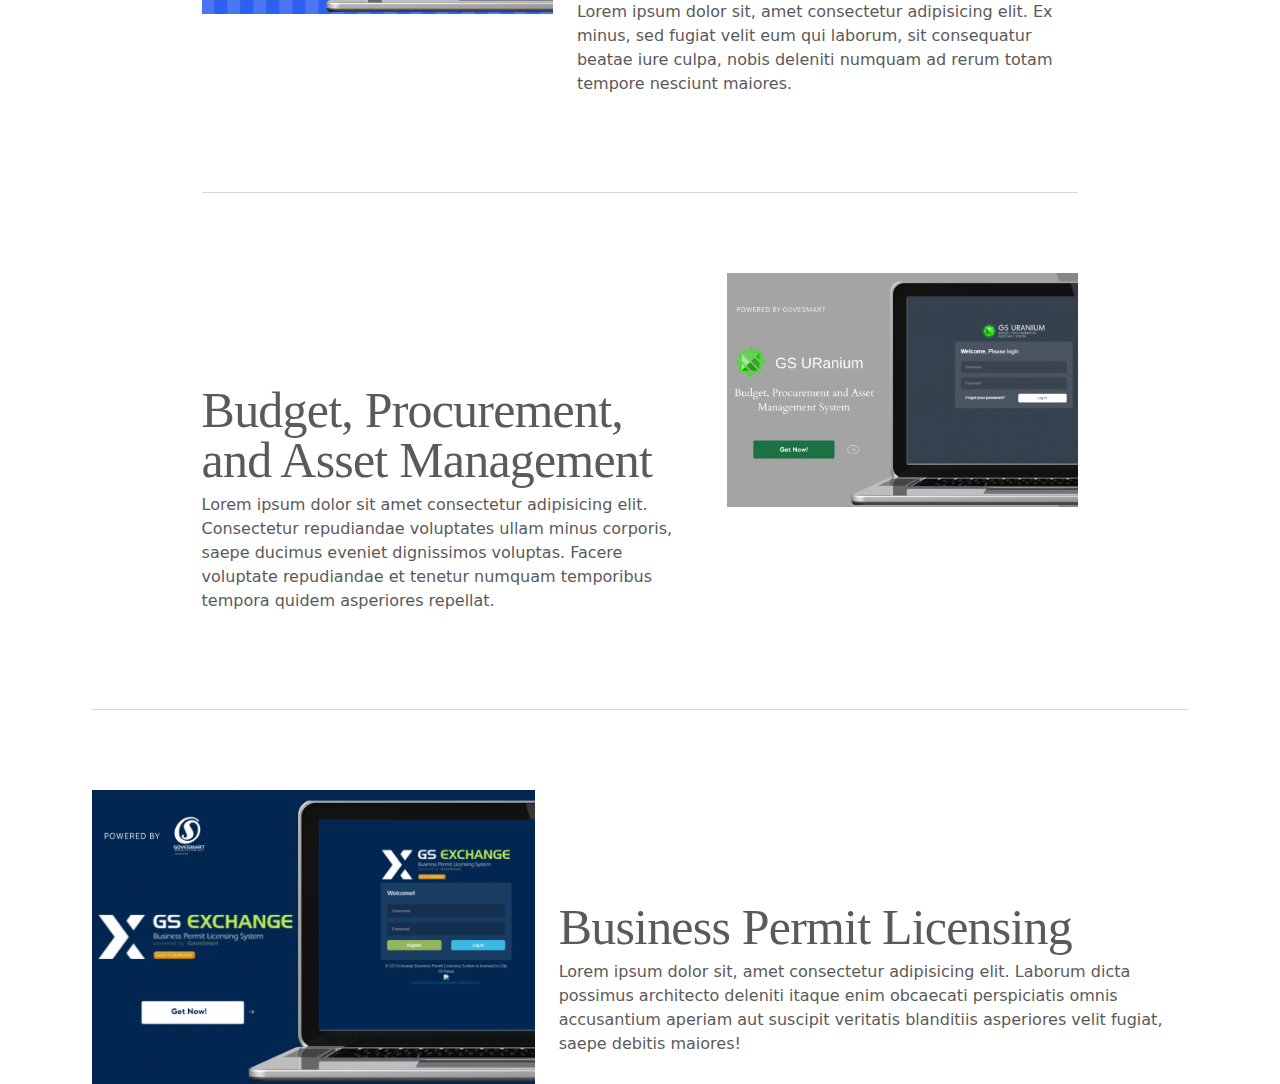
==== commit ffed001d: "Update index.html" ====
--- a/index.html
+++ b/index.html
@@ -28,7 +28,7 @@
                 <a class="nav-link" href="#">Pricing</a>
               </li>
             </ul>
-            <button class="btn btn-outline-success" type="submit">Search</button>
+            <button class="btn btn-outline-success" type="submit">Sign-in</button>
           </div>
         </div>
       </nav>
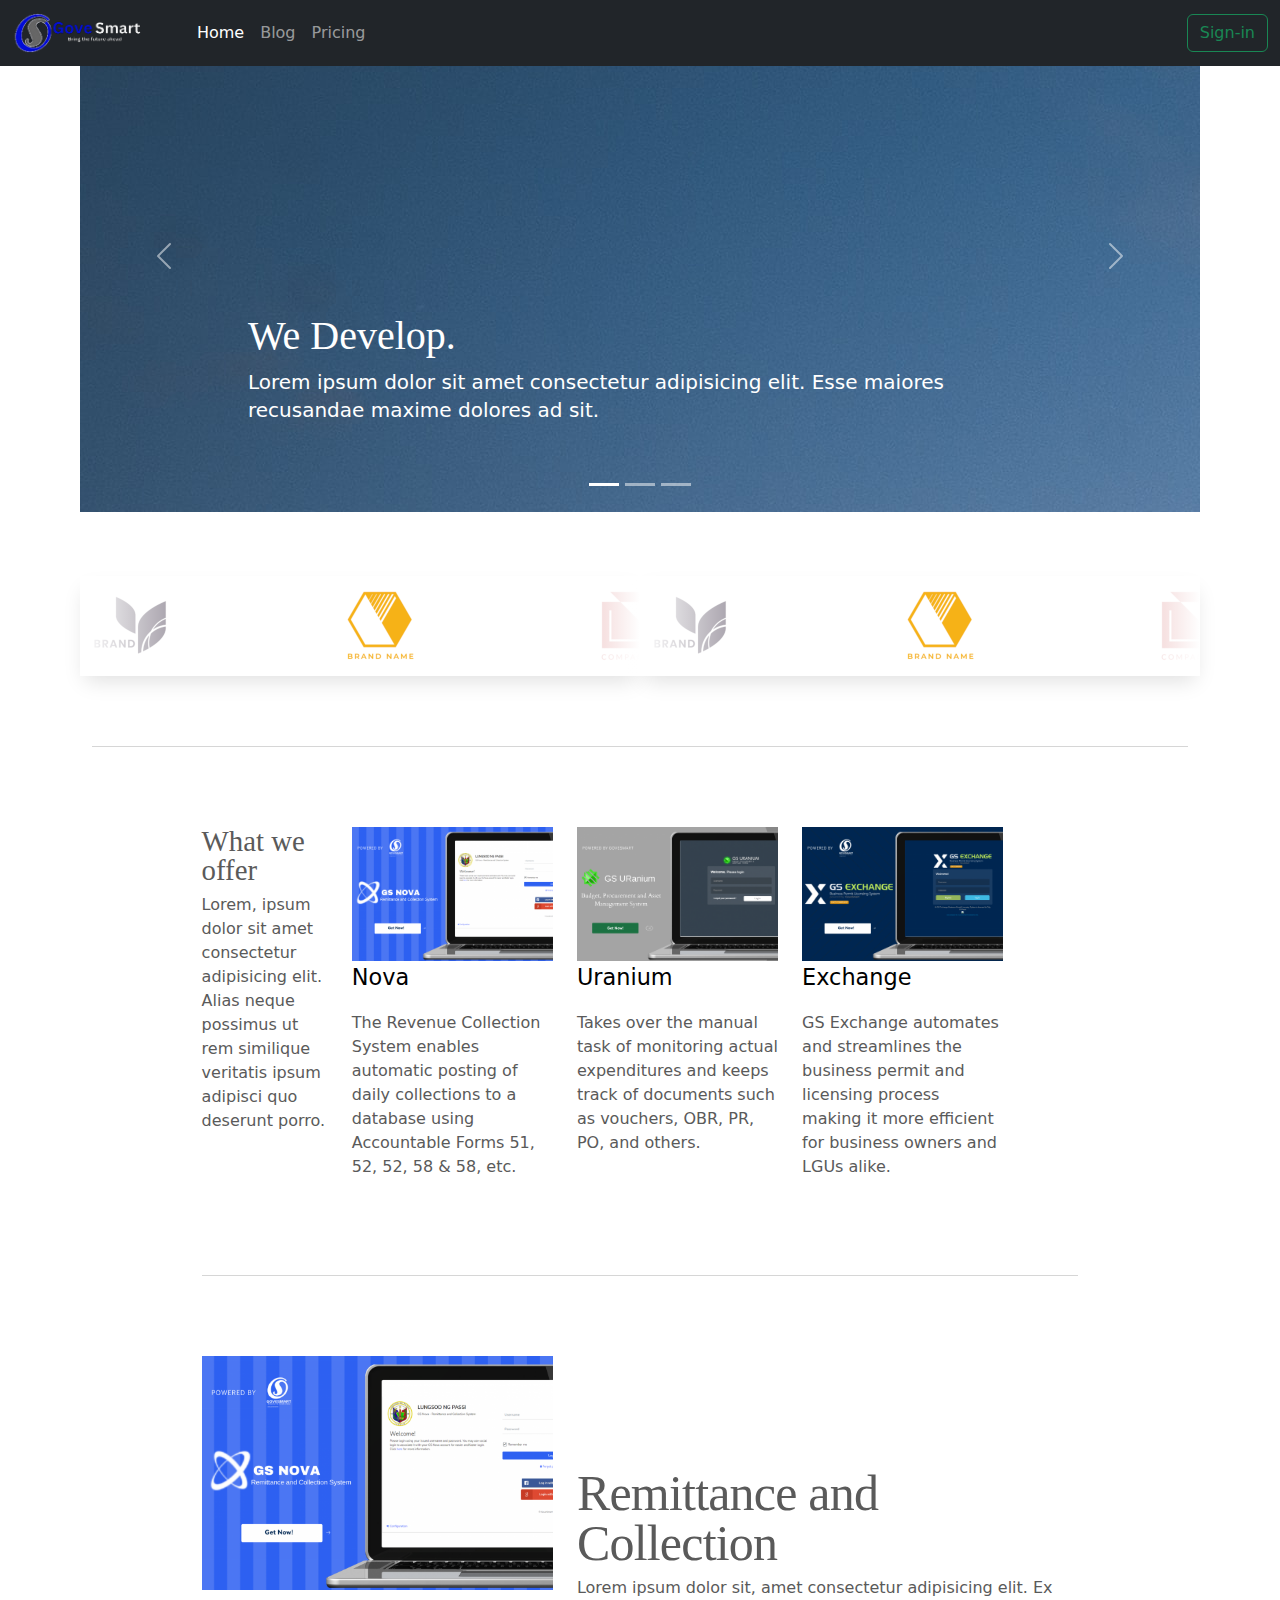
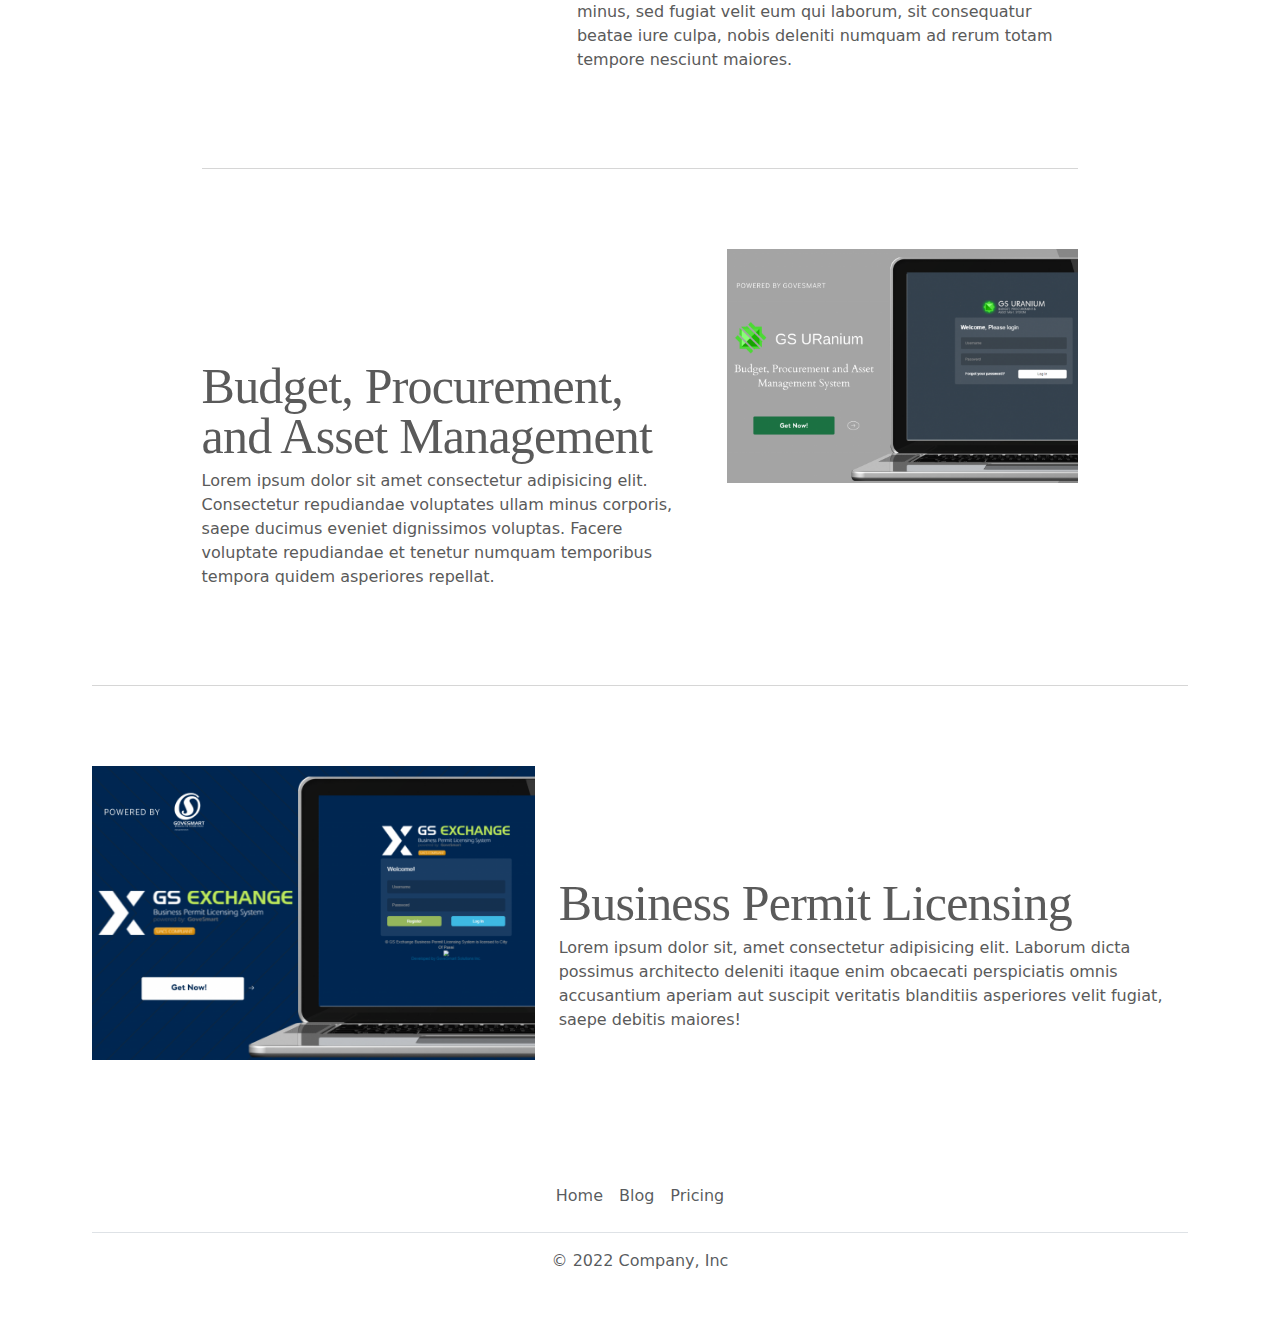
==== commit d8b75d01: "Update" ====
--- a/index.html
+++ b/index.html
@@ -48,9 +48,8 @@
             <img max-width="100%" height="auto" src="./assets/images/daniel-chen-cNaEqXSsZ0k-unsplash.jpg" style="margin-top: -1000px;">
             <div class="container">
               <div class="carousel-caption text-start">
-                <h1>Example headline.</h1>
-                <p>Some representative placeholder content for the first slide of the carousel.</p>
-                <p><a class="btn btn-lg btn-primary" href="#">Sign up today</a></p>
+                <h1>We Develop.</h1>
+                <p>Lorem ipsum dolor sit amet consectetur adipisicing elit. Esse maiores recusandae maxime dolores ad sit.</p>
               </div>
             </div>
           </div>
@@ -58,9 +57,8 @@
             <img class="bd-placeholder-img" max-width="100%" height="auto" src="./assets/images/gustavo-sanchez-6CHtVhF7-g8-unsplash.jpg" style="margin-top: -1000px;">
             <div class="container">
               <div class="carousel-caption">
-                <h1>Another example headline.</h1>
-                <p>Some representative placeholder content for the second slide of the carousel.</p>
-                <p><a class="btn btn-lg btn-primary" href="#">Learn more</a></p>
+                <h1>We Maintain</h1>
+                <p>Lorem ipsum dolor sit amet consectetur adipisicing elit. Esse maiores recusandae maxime dolores ad sit.</p>
               </div>
             </div>
           </div>
@@ -68,9 +66,8 @@
             <img class="bd-placeholder-img" max-width="100%" height="auto" src="./assets/images/lily-banse-mjXf6po0TWs-unsplash.jpg" style="margin-top: -1000px;">
             <div class="container">
               <div class="carousel-caption text-end">
-                <h1>One more for good measure.</h1>
-                <p>Some representative placeholder content for the third slide of this carousel.</p>
-                <p><a class="btn btn-lg btn-primary" href="#">Browse gallery</a></p>
+                <h1>We Upgrade.</h1>
+                <p>Lorem ipsum dolor sit amet consectetur adipisicing elit. Esse maiores recusandae maxime dolores ad sit.</p>
               </div>
             </div>
           </div>
@@ -170,17 +167,17 @@
             <div class="col-md-3">
               <img class="bd-placeholder-img bd-placeholder-img-lg featurette-image img-fluid mx-auto" height="170px"src="./assets/images/nova.png" alt="exchange">
               <p class="my-para">Nova</p>
-              <p>Lorem, ipsum dolor sit amet consectetur adipisicing elit. Ad, nostrum. Veritatis temporibus quia tempore itaque earum accusamus voluptatum adipisci unde.</p>
+              <p>The Revenue Collection System enables automatic posting of daily collections to a database using Accountable Forms 51, 52, 52, 58 & 58, etc.</p>
             </div>
             <div class="col-md-3">
               <img class="bd-placeholder-img bd-placeholder-img-lg featurette-image img-fluid mx-auto" height="170px"src="./assets/images/uranium.png" alt="exchange">
               <p class="my-para">Uranium</p>
-              <p>Lorem, ipsum dolor sit amet consectetur adipisicing elit. Ad, nostrum. Veritatis temporibus quia tempore itaque earum accusamus voluptatum adipisci unde.</p>
+              <p>Takes over the manual task of monitoring actual expenditures and keeps track of documents such as vouchers, OBR, PR, PO, and others.</p>
             </div>
             <div class="col-md-3">
               <img class="bd-placeholder-img bd-placeholder-img-lg featurette-image img-fluid mx-auto" height="170px"src="./assets/images/exchange.png" alt="exchange">
               <p class="my-para">Exchange</p>
-              <p>Lorem, ipsum dolor sit amet consectetur adipisicing elit. Ad, nostrum. Veritatis temporibus quia tempore itaque earum accusamus voluptatum adipisci unde.</p>
+              <p>GS Exchange automates and streamlines the business permit and licensing process making it more efficient for business owners and LGUs alike.</p>
             </div>
           </div>
       
@@ -222,10 +219,22 @@
         </div>
 
         <!-- /END THE FEATURETTES -->
-
+        
       </div>
+      
   </main>
 
-  <script src="./assets/scripts/bootstrap.bundle.min.js"></script>
+  <div class="container" style="margin-top: 100px;">
+    <footer class="py-3 my-4">
+      <ul class="nav justify-content-center border-bottom pb-3 mb-3">
+        <li class="nav-item"><a href="./index.html" class="nav-link px-2 text-muted">Home</a></li>
+        <li class="nav-item"><a href="./blog.html" class="nav-link px-2 text-muted">Blog</a></li>
+        <li class="nav-item"><a href="./pricing.html" class="nav-link px-2 text-muted">Pricing</a></li>
+      </ul>
+      <p class="text-center text-muted">&copy; 2022 Company, Inc</p>
+    </footer>
+  </div>
+
+<script src="./assets/scripts/bootstrap.bundle.min.js"></script>
 </body>
 </html>